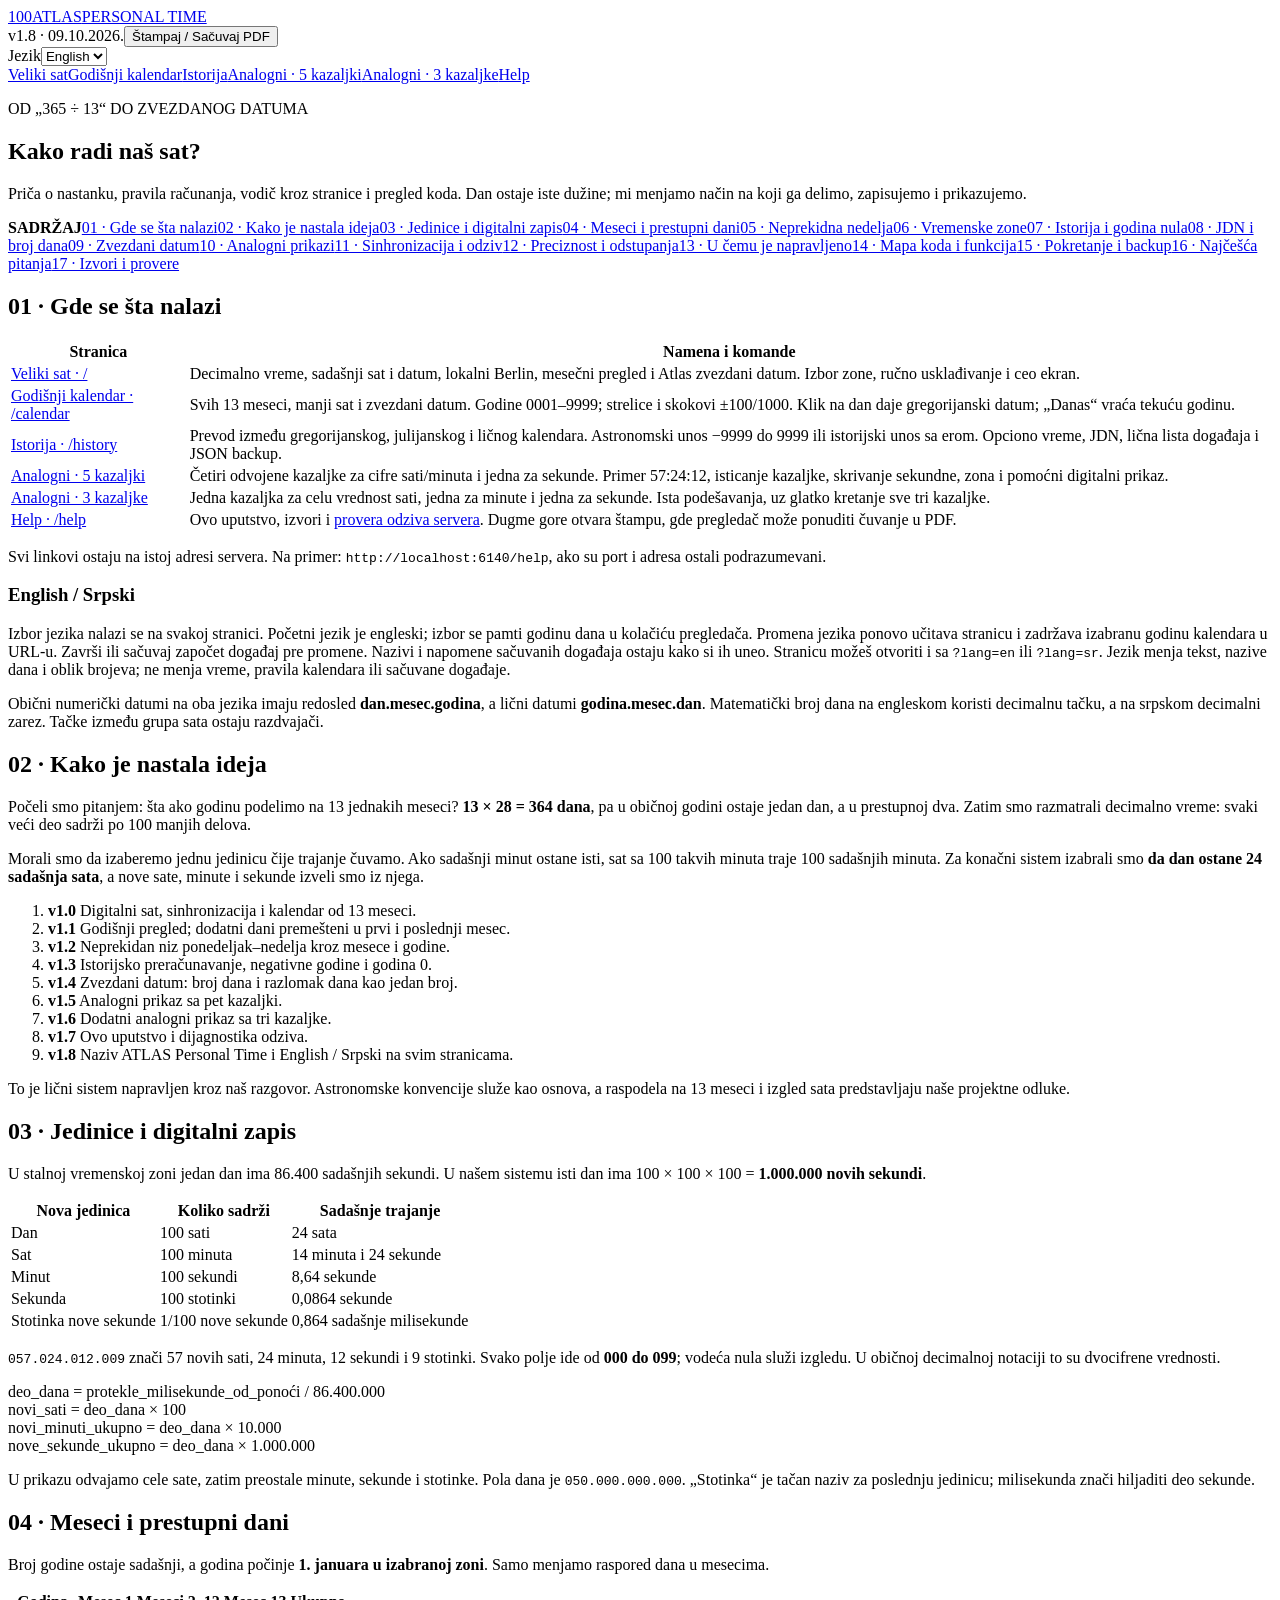
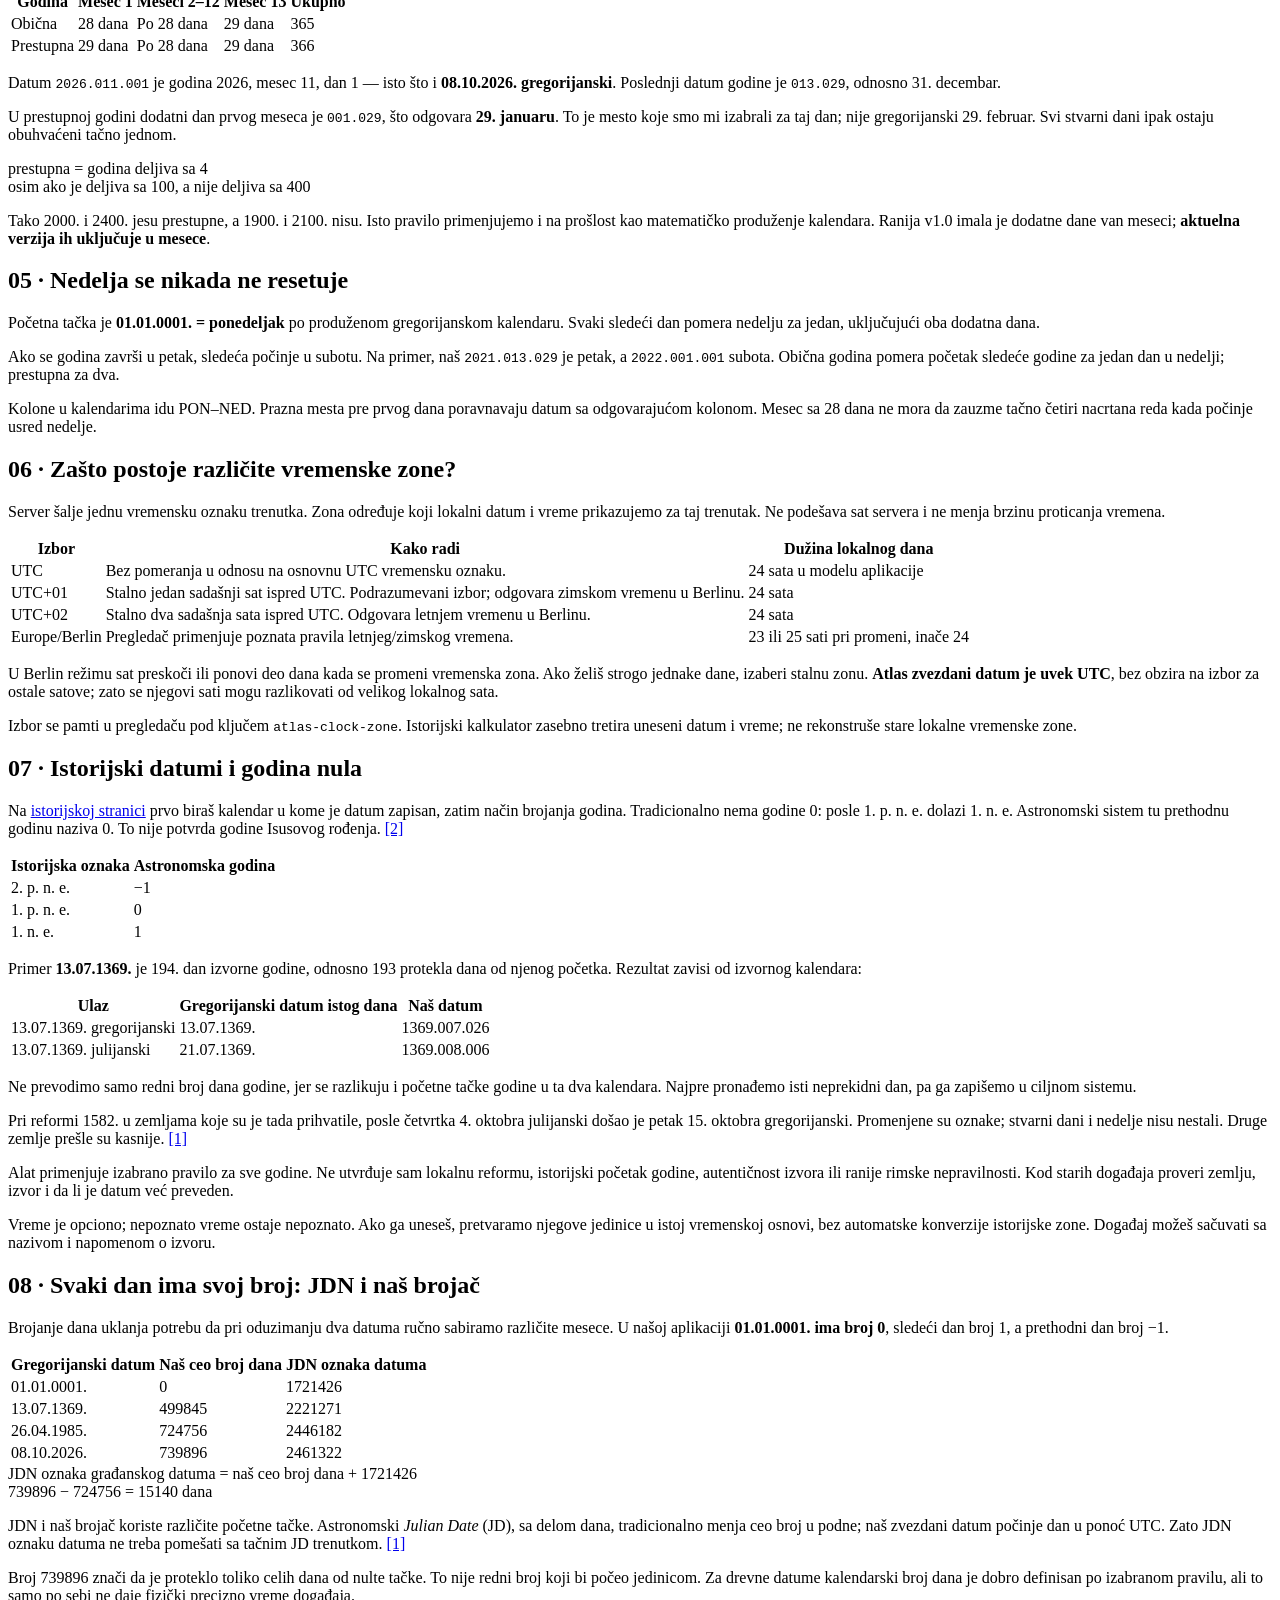
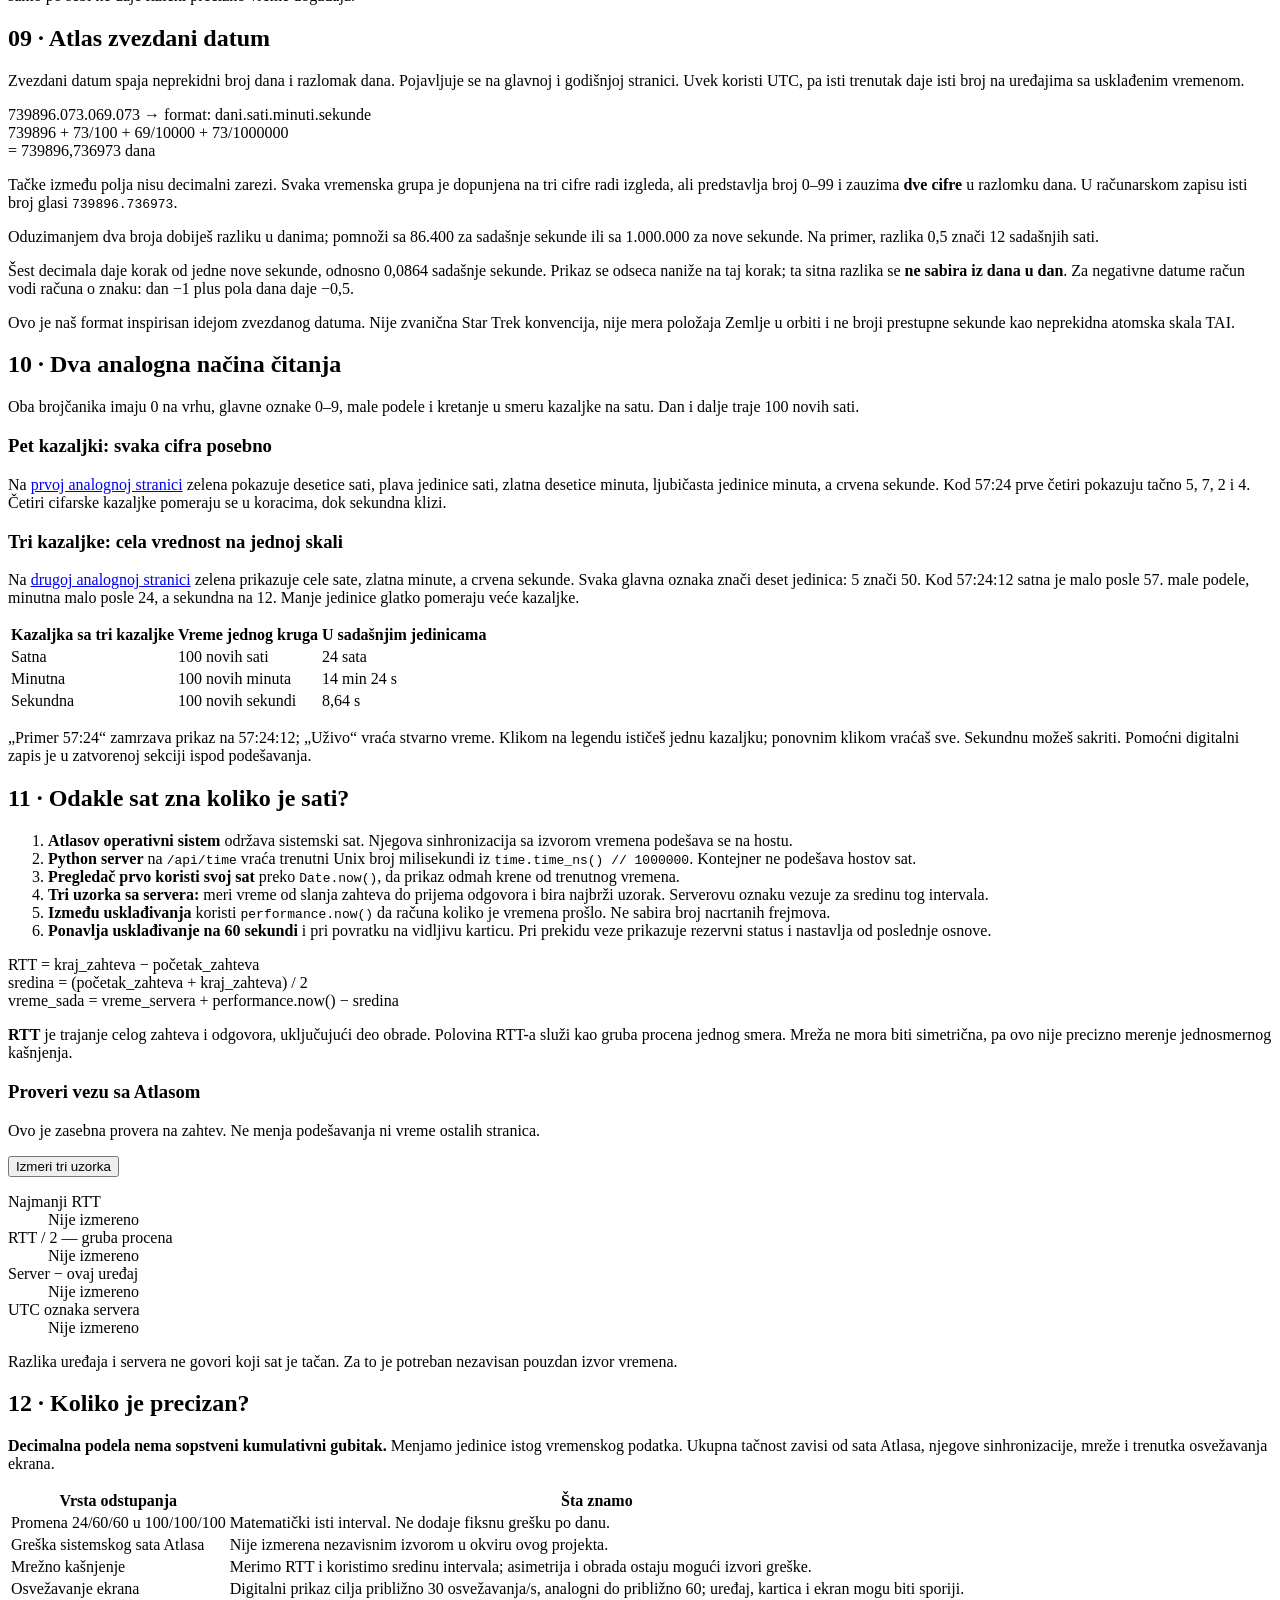
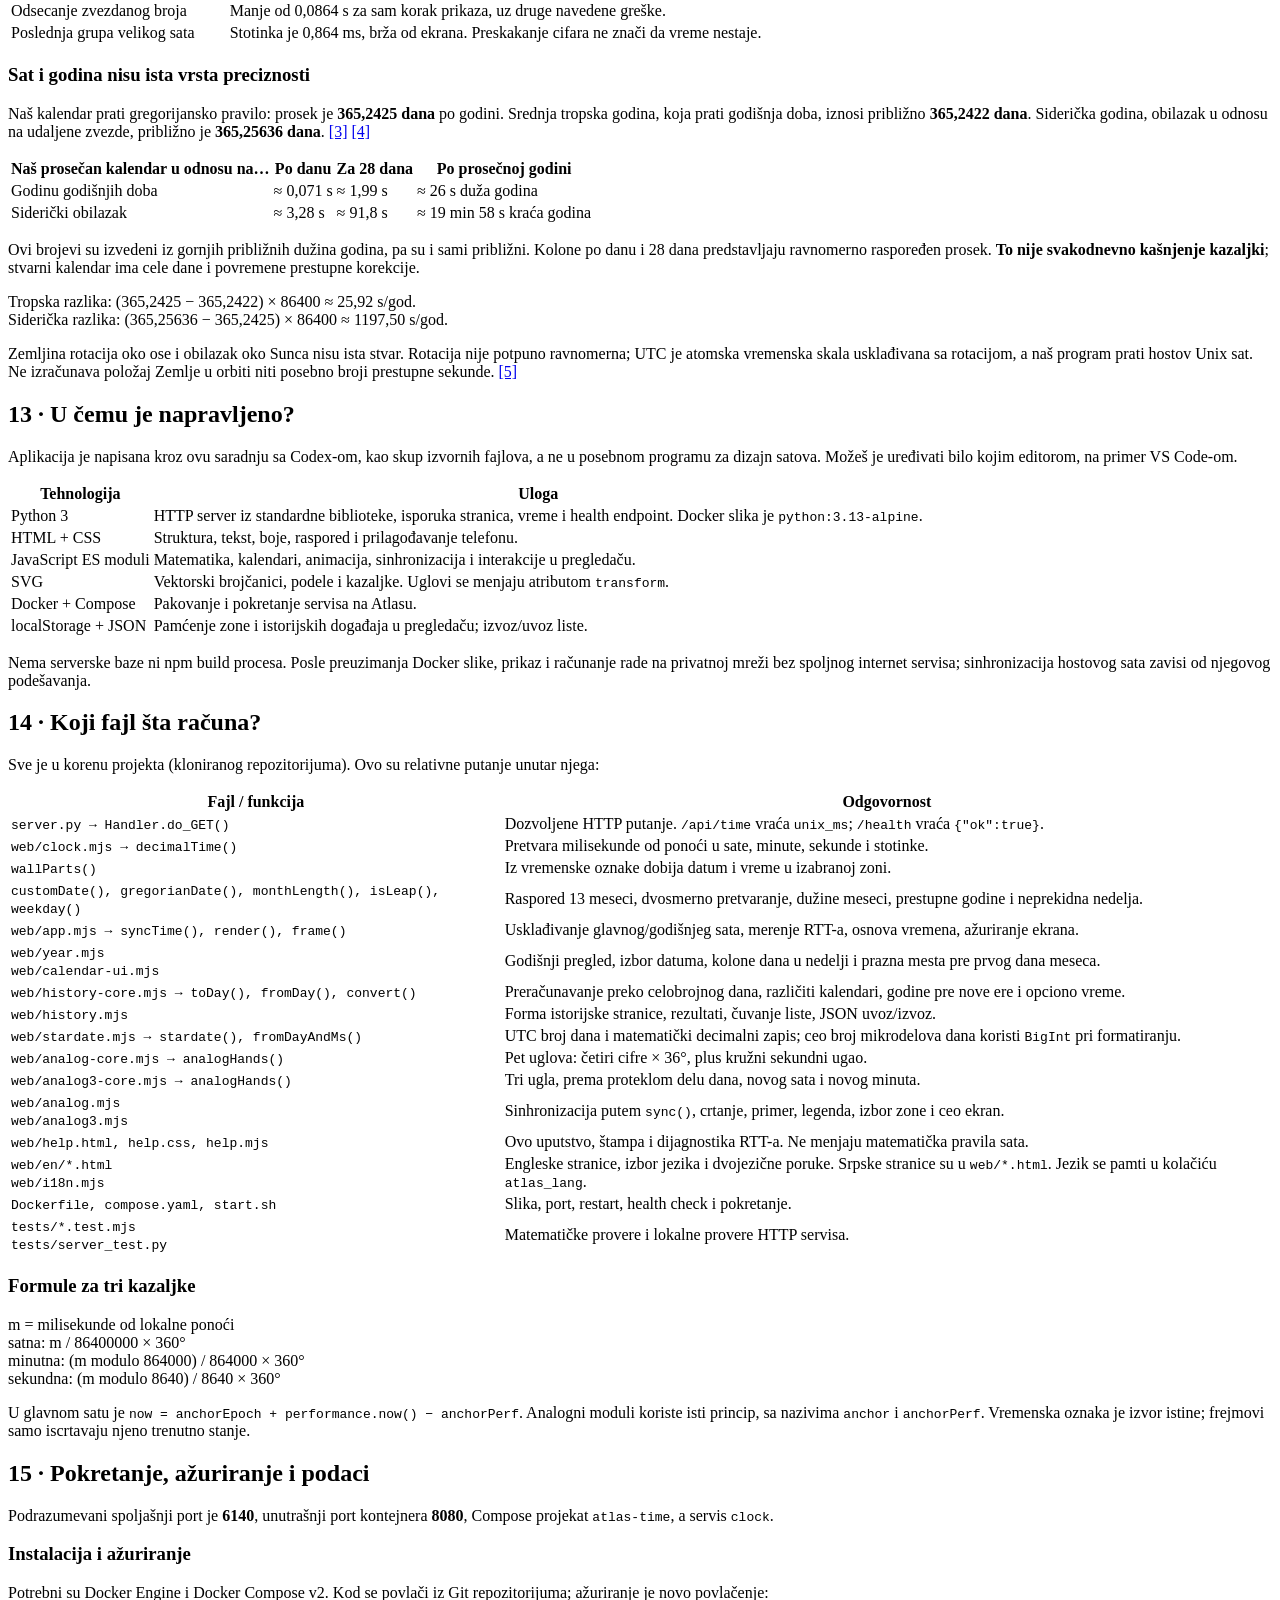
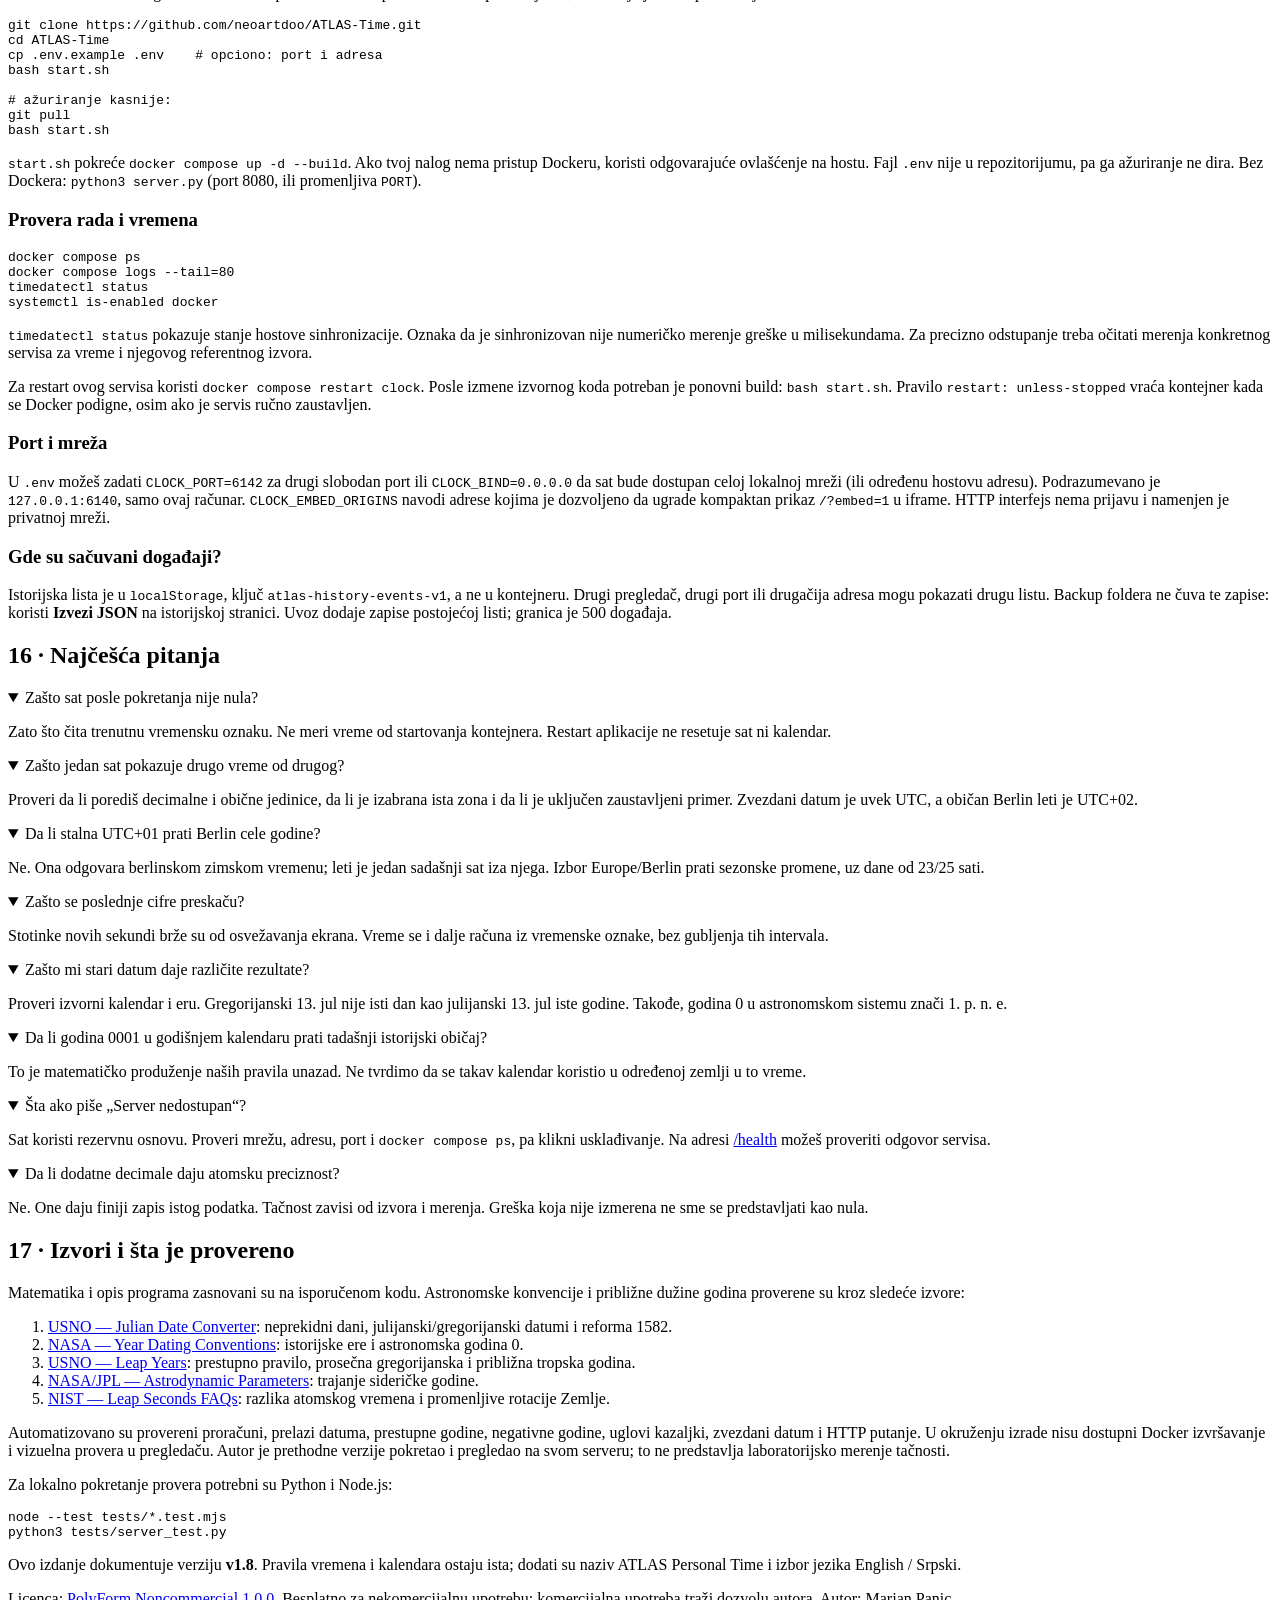
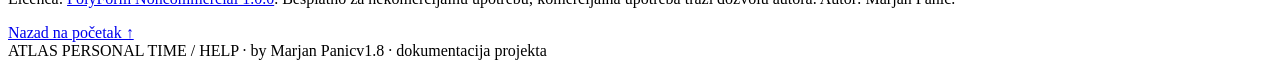
==== web/help.html @ 97383d96 "ATLAS Personal Time v1.8: initial public release Decimal personal clock and 13-month calendar. Pytho" ====
<!doctype html><html lang="sr-Latn"><head><meta charset="utf-8"><meta name="viewport" content="width=device-width, initial-scale=1"><meta name="theme-color" content="#0c1418"><title>ATLAS Personal Time · Help i objašnjenja</title><link rel="stylesheet" href="/style.css"><link rel="stylesheet" href="/help.css"></head><body><main id="top">
<header><a class="brand" href="/"><span class="logo">100</span><span>ATLAS<span class="subbrand">PERSONAL TIME</span></span></a><div class="help-actions"><span class="help-stamp">v1.8 · 09.10.2026.</span><button id="help-print" type="button">Štampaj / Sačuvaj PDF</button></div></header>
<div class="language-bar"><label for="language">Jezik</label><select id="language" aria-label="Jezik interfejsa"><option value="en" lang="en">English</option><option value="sr" lang="sr-Latn">Srpski</option></select></div>
<nav class="page-nav" aria-label="Glavna navigacija"><a href="/">Veliki sat</a><a href="/calendar">Godišnji kalendar</a><a href="/history">Istorija</a><a href="/analog">Analogni · 5 kazaljki</a><a href="/analog-3">Analogni · 3 kazaljke</a><a href="/help" aria-current="page">Help</a></nav>
<section class="intro help-intro"><p class="eyebrow">OD „365 ÷ 13“ DO ZVEZDANOG DATUMA</p><h1>Kako radi naš sat?</h1><p>Priča o nastanku, pravila računanja, vodič kroz stranice i pregled koda. Dan ostaje iste dužine; mi menjamo način na koji ga delimo, zapisujemo i prikazujemo.</p></section>
<div class="help-layout"><aside class="help-toc" aria-label="Sadržaj uputstva"><strong>SADRŽAJ</strong><a href="#pages">01 · Gde se šta nalazi</a><a href="#story">02 · Kako je nastala ideja</a><a href="#units">03 · Jedinice i digitalni zapis</a><a href="#calendar-rules">04 · Meseci i prestupni dani</a><a href="#weekdays">05 · Neprekidna nedelja</a><a href="#zones">06 · Vremenske zone</a><a href="#history-guide">07 · Istorija i godina nula</a><a href="#day-numbers">08 · JDN i broj dana</a><a href="#stardate-guide">09 · Zvezdani datum</a><a href="#hands">10 · Analogni prikazi</a><a href="#sync-guide">11 · Sinhronizacija i odziv</a><a href="#accuracy">12 · Preciznost i odstupanja</a><a href="#technology">13 · U čemu je napravljeno</a><a href="#code-map">14 · Mapa koda i funkcija</a><a href="#operations">15 · Pokretanje i backup</a><a href="#faq">16 · Najčešća pitanja</a><a href="#sources">17 · Izvori i provere</a></aside>
<article class="help-content">
<section class="help-section" id="pages"><h2>01 · Gde se šta nalazi</h2><div class="table-scroll"><table><thead><tr><th>Stranica</th><th>Namena i komande</th></tr></thead><tbody>
<tr><td><a href="/">Veliki sat · /</a></td><td>Decimalno vreme, sadašnji sat i datum, lokalni Berlin, mesečni pregled i Atlas zvezdani datum. Izbor zone, ručno usklađivanje i ceo ekran.</td></tr>
<tr><td><a href="/calendar">Godišnji kalendar · /calendar</a></td><td>Svih 13 meseci, manji sat i zvezdani datum. Godine 0001–9999; strelice i skokovi ±100/1000. Klik na dan daje gregorijanski datum; „Danas“ vraća tekuću godinu.</td></tr>
<tr><td><a href="/history">Istorija · /history</a></td><td>Prevod između gregorijanskog, julijanskog i ličnog kalendara. Astronomski unos −9999 do 9999 ili istorijski unos sa erom. Opciono vreme, JDN, lična lista događaja i JSON backup.</td></tr>
<tr><td><a href="/analog">Analogni · 5 kazaljki</a></td><td>Četiri odvojene kazaljke za cifre sati/minuta i jedna za sekunde. Primer 57:24:12, isticanje kazaljke, skrivanje sekundne, zona i pomoćni digitalni prikaz.</td></tr>
<tr><td><a href="/analog-3">Analogni · 3 kazaljke</a></td><td>Jedna kazaljka za celu vrednost sati, jedna za minute i jedna za sekunde. Ista podešavanja, uz glatko kretanje sve tri kazaljke.</td></tr>
<tr><td><a href="/help">Help · /help</a></td><td>Ovo uputstvo, izvori i <a href="#sync-guide">provera odziva servera</a>. Dugme gore otvara štampu, gde pregledač može ponuditi čuvanje u PDF.</td></tr>
</tbody></table></div><p>Svi linkovi ostaju na istoj adresi servera. Na primer: <code>http://localhost:6140/help</code>, ako su port i adresa ostali podrazumevani.</p><h3>English / Srpski</h3><p>Izbor jezika nalazi se na svakoj stranici. Početni jezik je engleski; izbor se pamti godinu dana u kolačiću pregledača. Promena jezika ponovo učitava stranicu i zadržava izabranu godinu kalendara u URL-u. Završi ili sačuvaj započet događaj pre promene. Nazivi i napomene sačuvanih događaja ostaju kako si ih uneo. Stranicu možeš otvoriti i sa <code>?lang=en</code> ili <code>?lang=sr</code>. Jezik menja tekst, nazive dana i oblik brojeva; ne menja vreme, pravila kalendara ili sačuvane događaje.</p><p>Obični numerički datumi na oba jezika imaju redosled <strong>dan.mesec.godina</strong>, a lični datumi <strong>godina.mesec.dan</strong>. Matematički broj dana na engleskom koristi decimalnu tačku, a na srpskom decimalni zarez. Tačke između grupa sata ostaju razdvajači.</p></section>

<section class="help-section" id="story"><h2>02 · Kako je nastala ideja</h2><p>Počeli smo pitanjem: šta ako godinu podelimo na 13 jednakih meseci? <strong>13 × 28 = 364 dana</strong>, pa u običnoj godini ostaje jedan dan, a u prestupnoj dva. Zatim smo razmatrali decimalno vreme: svaki veći deo sadrži po 100 manjih delova.</p><p>Morali smo da izaberemo jednu jedinicu čije trajanje čuvamo. Ako sadašnji minut ostane isti, sat sa 100 takvih minuta traje 100 sadašnjih minuta. Za konačni sistem izabrali smo <strong>da dan ostane 24 sadašnja sata</strong>, a nove sate, minute i sekunde izveli smo iz njega.</p><ol class="help-version-list"><li><strong>v1.0</strong> Digitalni sat, sinhronizacija i kalendar od 13 meseci.</li><li><strong>v1.1</strong> Godišnji pregled; dodatni dani premešteni u prvi i poslednji mesec.</li><li><strong>v1.2</strong> Neprekidan niz ponedeljak–nedelja kroz mesece i godine.</li><li><strong>v1.3</strong> Istorijsko preračunavanje, negativne godine i godina 0.</li><li><strong>v1.4</strong> Zvezdani datum: broj dana i razlomak dana kao jedan broj.</li><li><strong>v1.5</strong> Analogni prikaz sa pet kazaljki.</li><li><strong>v1.6</strong> Dodatni analogni prikaz sa tri kazaljke.</li><li><strong>v1.7</strong> Ovo uputstvo i dijagnostika odziva.</li><li><strong>v1.8</strong> Naziv ATLAS Personal Time i English / Srpski na svim stranicama.</li></ol><p>To je lični sistem napravljen kroz naš razgovor. Astronomske konvencije služe kao osnova, a raspodela na 13 meseci i izgled sata predstavljaju naše projektne odluke.</p></section>

<section class="help-section" id="units"><h2>03 · Jedinice i digitalni zapis</h2><p>U stalnoj vremenskoj zoni jedan dan ima 86.400 sadašnjih sekundi. U našem sistemu isti dan ima 100 × 100 × 100 = <strong>1.000.000 novih sekundi</strong>.</p><div class="table-scroll"><table><thead><tr><th>Nova jedinica</th><th>Koliko sadrži</th><th>Sadašnje trajanje</th></tr></thead><tbody><tr><td>Dan</td><td>100 sati</td><td>24 sata</td></tr><tr><td>Sat</td><td>100 minuta</td><td>14 minuta i 24 sekunde</td></tr><tr><td>Minut</td><td>100 sekundi</td><td>8,64 sekunde</td></tr><tr><td>Sekunda</td><td>100 stotinki</td><td>0,0864 sekunde</td></tr><tr><td>Stotinka nove sekunde</td><td>1/100 nove sekunde</td><td>0,864 sadašnje milisekunde</td></tr></tbody></table></div><p><code>057.024.012.009</code> znači 57 novih sati, 24 minuta, 12 sekundi i 9 stotinki. Svako polje ide od <strong>000 do 099</strong>; vodeća nula služi izgledu. U običnoj decimalnoj notaciji to su dvocifrene vrednosti.</p><div class="formula">deo_dana = protekle_milisekunde_od_ponoći / 86.400.000<br>novi_sati = deo_dana × 100<br>novi_minuti_ukupno = deo_dana × 10.000<br>nove_sekunde_ukupno = deo_dana × 1.000.000</div><p>U prikazu odvajamo cele sate, zatim preostale minute, sekunde i stotinke. Pola dana je <code>050.000.000.000</code>. „Stotinka“ je tačan naziv za poslednju jedinicu; milisekunda znači hiljaditi deo sekunde.</p></section>

<section class="help-section" id="calendar-rules"><h2>04 · Meseci i prestupni dani</h2><p>Broj godine ostaje sadašnji, a godina počinje <strong>1. januara u izabranoj zoni</strong>. Samo menjamo raspored dana u mesecima.</p><div class="table-scroll"><table><thead><tr><th>Godina</th><th>Mesec 1</th><th>Meseci 2–12</th><th>Mesec 13</th><th>Ukupno</th></tr></thead><tbody><tr><td>Obična</td><td>28 dana</td><td>Po 28 dana</td><td>29 dana</td><td>365</td></tr><tr><td>Prestupna</td><td>29 dana</td><td>Po 28 dana</td><td>29 dana</td><td>366</td></tr></tbody></table></div><p>Datum <code>2026.011.001</code> je godina 2026, mesec 11, dan 1 — isto što i <strong>08.10.2026. gregorijanski</strong>. Poslednji datum godine je <code>013.029</code>, odnosno 31. decembar.</p><p>U prestupnoj godini dodatni dan prvog meseca je <code>001.029</code>, što odgovara <strong>29. januaru</strong>. To je mesto koje smo mi izabrali za taj dan; nije gregorijanski 29. februar. Svi stvarni dani ipak ostaju obuhvaćeni tačno jednom.</p><div class="formula">prestupna = godina deljiva sa 4<br>osim ako je deljiva sa 100, a nije deljiva sa 400</div><p>Tako 2000. i 2400. jesu prestupne, a 1900. i 2100. nisu. Isto pravilo primenjujemo i na prošlost kao matematičko produženje kalendara. Ranija v1.0 imala je dodatne dane van meseci; <strong>aktuelna verzija ih uključuje u mesece</strong>.</p></section>

<section class="help-section" id="weekdays"><h2>05 · Nedelja se nikada ne resetuje</h2><p>Početna tačka je <strong>01.01.0001. = ponedeljak</strong> po produženom gregorijanskom kalendaru. Svaki sledeći dan pomera nedelju za jedan, uključujući oba dodatna dana.</p><p>Ako se godina završi u petak, sledeća počinje u subotu. Na primer, naš <code>2021.013.029</code> je petak, a <code>2022.001.001</code> subota. Obična godina pomera početak sledeće godine za jedan dan u nedelji; prestupna za dva.</p><p>Kolone u kalendarima idu PON–NED. Prazna mesta pre prvog dana poravnavaju datum sa odgovarajućom kolonom. Mesec sa 28 dana ne mora da zauzme tačno četiri nacrtana reda kada počinje usred nedelje.</p></section>

<section class="help-section" id="zones"><h2>06 · Zašto postoje različite vremenske zone?</h2><p>Server šalje jednu vremensku oznaku trenutka. Zona određuje koji lokalni datum i vreme prikazujemo za taj trenutak. Ne podešava sat servera i ne menja brzinu proticanja vremena.</p><div class="table-scroll"><table><thead><tr><th>Izbor</th><th>Kako radi</th><th>Dužina lokalnog dana</th></tr></thead><tbody><tr><td>UTC</td><td>Bez pomeranja u odnosu na osnovnu UTC vremensku oznaku.</td><td>24 sata u modelu aplikacije</td></tr><tr><td>UTC+01</td><td>Stalno jedan sadašnji sat ispred UTC. Podrazumevani izbor; odgovara zimskom vremenu u Berlinu.</td><td>24 sata</td></tr><tr><td>UTC+02</td><td>Stalno dva sadašnja sata ispred UTC. Odgovara letnjem vremenu u Berlinu.</td><td>24 sata</td></tr><tr><td>Europe/Berlin</td><td>Pregledač primenjuje poznata pravila letnjeg/zimskog vremena.</td><td>23 ili 25 sati pri promeni, inače 24</td></tr></tbody></table></div><p>U Berlin režimu sat preskoči ili ponovi deo dana kada se promeni vremenska zona. Ako želiš strogo jednake dane, izaberi stalnu zonu. <strong>Atlas zvezdani datum je uvek UTC</strong>, bez obzira na izbor za ostale satove; zato se njegovi sati mogu razlikovati od velikog lokalnog sata.</p><p>Izbor se pamti u pregledaču pod ključem <code>atlas-clock-zone</code>. Istorijski kalkulator zasebno tretira uneseni datum i vreme; ne rekonstruše stare lokalne vremenske zone.</p></section>

<section class="help-section" id="history-guide"><h2>07 · Istorijski datumi i godina nula</h2><p>Na <a href="/history">istorijskoj stranici</a> prvo biraš kalendar u kome je datum zapisan, zatim način brojanja godina. Tradicionalno nema godine 0: posle 1. p. n. e. dolazi 1. n. e. Astronomski sistem tu prethodnu godinu naziva 0. To nije potvrda godine Isusovog rođenja. <a href="#source-years">[2]</a></p><div class="table-scroll"><table><thead><tr><th>Istorijska oznaka</th><th>Astronomska godina</th></tr></thead><tbody><tr><td>2. p. n. e.</td><td>−1</td></tr><tr><td>1. p. n. e.</td><td>0</td></tr><tr><td>1. n. e.</td><td>1</td></tr></tbody></table></div><p>Primer <strong>13.07.1369.</strong> je 194. dan izvorne godine, odnosno 193 protekla dana od njenog početka. Rezultat zavisi od izvornog kalendara:</p><div class="table-scroll"><table><thead><tr><th>Ulaz</th><th>Gregorijanski datum istog dana</th><th>Naš datum</th></tr></thead><tbody><tr><td>13.07.1369. gregorijanski</td><td>13.07.1369.</td><td>1369.007.026</td></tr><tr><td>13.07.1369. julijanski</td><td>21.07.1369.</td><td>1369.008.006</td></tr></tbody></table></div><p>Ne prevodimo samo redni broj dana godine, jer se razlikuju i početne tačke godine u ta dva kalendara. Najpre pronađemo isti neprekidni dan, pa ga zapišemo u ciljnom sistemu.</p><p>Pri reformi 1582. u zemljama koje su je tada prihvatile, posle četvrtka 4. oktobra julijanski došao je petak 15. oktobra gregorijanski. Promenjene su oznake; stvarni dani i nedelje nisu nestali. Druge zemlje prešle su kasnije. <a href="#source-jdn">[1]</a></p><div class="callout"><p>Alat primenjuje izabrano pravilo za sve godine. Ne utvrđuje sam lokalnu reformu, istorijski početak godine, autentičnost izvora ili ranije rimske nepravilnosti. Kod starih događaja proveri zemlju, izvor i da li je datum već preveden.</p></div><p>Vreme je opciono; nepoznato vreme ostaje nepoznato. Ako ga uneseš, pretvaramo njegove jedinice u istoj vremenskoj osnovi, bez automatske konverzije istorijske zone. Događaj možeš sačuvati sa nazivom i napomenom o izvoru.</p></section>

<section class="help-section" id="day-numbers"><h2>08 · Svaki dan ima svoj broj: JDN i naš brojač</h2><p>Brojanje dana uklanja potrebu da pri oduzimanju dva datuma ručno sabiramo različite mesece. U našoj aplikaciji <strong>01.01.0001. ima broj 0</strong>, sledeći dan broj 1, a prethodni dan broj −1.</p><div class="table-scroll"><table><thead><tr><th>Gregorijanski datum</th><th>Naš ceo broj dana</th><th>JDN oznaka datuma</th></tr></thead><tbody><tr><td>01.01.0001.</td><td>0</td><td>1721426</td></tr><tr><td>13.07.1369.</td><td>499845</td><td>2221271</td></tr><tr><td>26.04.1985.</td><td>724756</td><td>2446182</td></tr><tr><td>08.10.2026.</td><td>739896</td><td>2461322</td></tr></tbody></table></div><div class="formula">JDN oznaka građanskog datuma = naš ceo broj dana + 1721426<br>739896 − 724756 = 15140 dana</div><p>JDN i naš brojač koriste različite početne tačke. Astronomski <em>Julian Date</em> (JD), sa delom dana, tradicionalno menja ceo broj u podne; naš zvezdani datum počinje dan u ponoć UTC. Zato JDN oznaku datuma ne treba pomešati sa tačnim JD trenutkom. <a href="#source-jdn">[1]</a></p><p>Broj 739896 znači da je proteklo toliko celih dana od nulte tačke. To nije redni broj koji bi počeo jedinicom. Za drevne datume kalendarski broj dana je dobro definisan po izabranom pravilu, ali to samo po sebi ne daje fizički precizno vreme događaja.</p></section>

<section class="help-section" id="stardate-guide"><h2>09 · Atlas zvezdani datum</h2><p>Zvezdani datum spaja neprekidni broj dana i razlomak dana. Pojavljuje se na glavnoj i godišnjoj stranici. Uvek koristi UTC, pa isti trenutak daje isti broj na uređajima sa usklađenim vremenom.</p><div class="formula">739896.073.069.073 → format: dani.sati.minuti.sekunde<br>739896 + 73/100 + 69/10000 + 73/1000000<br>= 739896,736973 dana</div><p>Tačke između polja nisu decimalni zarezi. Svaka vremenska grupa je dopunjena na tri cifre radi izgleda, ali predstavlja broj 0–99 i zauzima <strong>dve cifre</strong> u razlomku dana. U računarskom zapisu isti broj glasi <code>739896.736973</code>.</p><p>Oduzimanjem dva broja dobiješ razliku u danima; pomnoži sa 86.400 za sadašnje sekunde ili sa 1.000.000 za nove sekunde. Na primer, razlika 0,5 znači 12 sadašnjih sati.</p><p>Šest decimala daje korak od jedne nove sekunde, odnosno 0,0864 sadašnje sekunde. Prikaz se odseca naniže na taj korak; ta sitna razlika se <strong>ne sabira iz dana u dan</strong>. Za negativne datume račun vodi računa o znaku: dan −1 plus pola dana daje −0,5.</p><p>Ovo je naš format inspirisan idejom zvezdanog datuma. Nije zvanična Star Trek konvencija, nije mera položaja Zemlje u orbiti i ne broji prestupne sekunde kao neprekidna atomska skala TAI.</p></section>

<section class="help-section" id="hands"><h2>10 · Dva analogna načina čitanja</h2><p>Oba brojčanika imaju 0 na vrhu, glavne oznake 0–9, male podele i kretanje u smeru kazaljke na satu. Dan i dalje traje 100 novih sati.</p><h3>Pet kazaljki: svaka cifra posebno</h3><p>Na <a href="/analog">prvoj analognoj stranici</a> zelena pokazuje desetice sati, plava jedinice sati, zlatna desetice minuta, ljubičasta jedinice minuta, a crvena sekunde. Kod 57:24 prve četiri pokazuju tačno 5, 7, 2 i 4. Četiri cifarske kazaljke pomeraju se u koracima, dok sekundna klizi.</p><h3>Tri kazaljke: cela vrednost na jednoj skali</h3><p>Na <a href="/analog-3">drugoj analognoj stranici</a> zelena prikazuje cele sate, zlatna minute, a crvena sekunde. Svaka glavna oznaka znači deset jedinica: 5 znači 50. Kod 57:24:12 satna je malo posle 57. male podele, minutna malo posle 24, a sekundna na 12. Manje jedinice glatko pomeraju veće kazaljke.</p><div class="table-scroll"><table><thead><tr><th>Kazaljka sa tri kazaljke</th><th>Vreme jednog kruga</th><th>U sadašnjim jedinicama</th></tr></thead><tbody><tr><td>Satna</td><td>100 novih sati</td><td>24 sata</td></tr><tr><td>Minutna</td><td>100 novih minuta</td><td>14 min 24 s</td></tr><tr><td>Sekundna</td><td>100 novih sekundi</td><td>8,64 s</td></tr></tbody></table></div><p>„Primer 57:24“ zamrzava prikaz na 57:24:12; „Uživo“ vraća stvarno vreme. Klikom na legendu ističeš jednu kazaljku; ponovnim klikom vraćaš sve. Sekundnu možeš sakriti. Pomoćni digitalni zapis je u zatvorenoj sekciji ispod podešavanja.</p></section>

<section class="help-section" id="sync-guide"><h2>11 · Odakle sat zna koliko je sati?</h2><ol><li><strong>Atlasov operativni sistem</strong> održava sistemski sat. Njegova sinhronizacija sa izvorom vremena podešava se na hostu.</li><li><strong>Python server</strong> na <code>/api/time</code> vraća trenutni Unix broj milisekundi iz <code>time.time_ns() // 1000000</code>. Kontejner ne podešava hostov sat.</li><li><strong>Pregledač prvo koristi svoj sat</strong> preko <code>Date.now()</code>, da prikaz odmah krene od trenutnog vremena.</li><li><strong>Tri uzorka sa servera:</strong> meri vreme od slanja zahteva do prijema odgovora i bira najbrži uzorak. Serverovu oznaku vezuje za sredinu tog intervala.</li><li><strong>Između usklađivanja</strong> koristi <code>performance.now()</code> da računa koliko je vremena prošlo. Ne sabira broj nacrtanih frejmova.</li><li><strong>Ponavlja usklađivanje na 60 sekundi</strong> i pri povratku na vidljivu karticu. Pri prekidu veze prikazuje rezervni status i nastavlja od poslednje osnove.</li></ol><div class="formula">RTT = kraj_zahteva − početak_zahteva<br>sredina = (početak_zahteva + kraj_zahteva) / 2<br>vreme_sada = vreme_servera + performance.now() − sredina</div><p><strong>RTT</strong> je trajanje celog zahteva i odgovora, uključujući deo obrade. Polovina RTT-a služi kao gruba procena jednog smera. Mreža ne mora biti simetrična, pa ovo nije precizno merenje jednosmernog kašnjenja.</p><div class="help-diagnostics"><h3>Proveri vezu sa Atlasom</h3><p>Ovo je zasebna provera na zahtev. Ne menja podešavanja ni vreme ostalih stranica.</p><button id="help-measure" type="button">Izmeri tri uzorka</button><dl><dt>Najmanji RTT</dt><dd id="help-rtt">Nije izmereno</dd><dt>RTT / 2 — gruba procena</dt><dd id="help-half-rtt">Nije izmereno</dd><dt>Server − ovaj uređaj</dt><dd id="help-offset">Nije izmereno</dd><dt>UTC oznaka servera</dt><dd id="help-server-time">Nije izmereno</dd></dl><p id="help-measure-status" role="status">Razlika uređaja i servera ne govori koji sat je tačan. Za to je potreban nezavisan pouzdan izvor vremena.</p></div></section>

<section class="help-section" id="accuracy"><h2>12 · Koliko je precizan?</h2><p><strong>Decimalna podela nema sopstveni kumulativni gubitak.</strong> Menjamo jedinice istog vremenskog podatka. Ukupna tačnost zavisi od sata Atlasa, njegove sinhronizacije, mreže i trenutka osvežavanja ekrana.</p><div class="table-scroll"><table><thead><tr><th>Vrsta odstupanja</th><th>Šta znamo</th></tr></thead><tbody><tr><td>Promena 24/60/60 u 100/100/100</td><td>Matematički isti interval. Ne dodaje fiksnu grešku po danu.</td></tr><tr><td>Greška sistemskog sata Atlasa</td><td>Nije izmerena nezavisnim izvorom u okviru ovog projekta.</td></tr><tr><td>Mrežno kašnjenje</td><td>Merimo RTT i koristimo sredinu intervala; asimetrija i obrada ostaju mogući izvori greške.</td></tr><tr><td>Osvežavanje ekrana</td><td>Digitalni prikaz cilja približno 30 osvežavanja/s, analogni do približno 60; uređaj, kartica i ekran mogu biti sporiji.</td></tr><tr><td>Odsecanje zvezdanog broja</td><td>Manje od 0,0864 s za sam korak prikaza, uz druge navedene greške.</td></tr><tr><td>Poslednja grupa velikog sata</td><td>Stotinka je 0,864 ms, brža od ekrana. Preskakanje cifara ne znači da vreme nestaje.</td></tr></tbody></table></div>
<h3>Sat i godina nisu ista vrsta preciznosti</h3><p>Naš kalendar prati gregorijansko pravilo: prosek je <strong>365,2425 dana</strong> po godini. Srednja tropska godina, koja prati godišnja doba, iznosi približno <strong>365,2422 dana</strong>. Siderička godina, obilazak u odnosu na udaljene zvezde, približno je <strong>365,25636 dana</strong>. <a href="#source-leap">[3]</a> <a href="#source-orbit">[4]</a></p><div class="table-scroll"><table><thead><tr><th>Naš prosečan kalendar u odnosu na…</th><th>Po danu</th><th>Za 28 dana</th><th>Po prosečnoj godini</th></tr></thead><tbody><tr><td>Godinu godišnjih doba</td><td>≈ 0,071 s</td><td>≈ 1,99 s</td><td>≈ 26 s duža godina</td></tr><tr><td>Siderički obilazak</td><td>≈ 3,28 s</td><td>≈ 91,8 s</td><td>≈ 19 min 58 s kraća godina</td></tr></tbody></table></div><p>Ovi brojevi su izvedeni iz gornjih približnih dužina godina, pa su i sami približni. Kolone po danu i 28 dana predstavljaju ravnomerno raspoređen prosek. <strong>To nije svakodnevno kašnjenje kazaljki</strong>; stvarni kalendar ima cele dane i povremene prestupne korekcije.</p><div class="formula">Tropska razlika: (365,2425 − 365,2422) × 86400 ≈ 25,92 s/god.<br>Siderička razlika: (365,25636 − 365,2425) × 86400 ≈ 1197,50 s/god.</div><p>Zemljina rotacija oko ose i obilazak oko Sunca nisu ista stvar. Rotacija nije potpuno ravnomerna; UTC je atomska vremenska skala usklađivana sa rotacijom, a naš program prati hostov Unix sat. Ne izračunava položaj Zemlje u orbiti niti posebno broji prestupne sekunde. <a href="#source-time">[5]</a></p></section>

<section class="help-section" id="technology"><h2>13 · U čemu je napravljeno?</h2><p>Aplikacija je napisana kroz ovu saradnju sa Codex-om, kao skup izvornih fajlova, a ne u posebnom programu za dizajn satova. Možeš je uređivati bilo kojim editorom, na primer VS Code-om.</p><div class="table-scroll"><table><thead><tr><th>Tehnologija</th><th>Uloga</th></tr></thead><tbody><tr><td>Python 3</td><td>HTTP server iz standardne biblioteke, isporuka stranica, vreme i health endpoint. Docker slika je <code>python:3.13-alpine</code>.</td></tr><tr><td>HTML + CSS</td><td>Struktura, tekst, boje, raspored i prilagođavanje telefonu.</td></tr><tr><td>JavaScript ES moduli</td><td>Matematika, kalendari, animacija, sinhronizacija i interakcije u pregledaču.</td></tr><tr><td>SVG</td><td>Vektorski brojčanici, podele i kazaljke. Uglovi se menjaju atributom <code>transform</code>.</td></tr><tr><td>Docker + Compose</td><td>Pakovanje i pokretanje servisa na Atlasu.</td></tr><tr><td>localStorage + JSON</td><td>Pamćenje zone i istorijskih događaja u pregledaču; izvoz/uvoz liste.</td></tr></tbody></table></div><p>Nema serverske baze ni npm build procesa. Posle preuzimanja Docker slike, prikaz i računanje rade na privatnoj mreži bez spoljnog internet servisa; sinhronizacija hostovog sata zavisi od njegovog podešavanja.</p></section>

<section class="help-section" id="code-map"><h2>14 · Koji fajl šta računa?</h2><p>Sve je u korenu projekta (kloniranog repozitorijuma). Ovo su relativne putanje unutar njega:</p><div class="table-scroll"><table><thead><tr><th>Fajl / funkcija</th><th>Odgovornost</th></tr></thead><tbody>
<tr><td><code>server.py → Handler.do_GET()</code></td><td>Dozvoljene HTTP putanje. <code>/api/time</code> vraća <code>unix_ms</code>; <code>/health</code> vraća <code>{"ok":true}</code>.</td></tr>
<tr><td><code>web/clock.mjs → decimalTime()</code></td><td>Pretvara milisekunde od ponoći u sate, minute, sekunde i stotinke.</td></tr>
<tr><td><code>wallParts()</code></td><td>Iz vremenske oznake dobija datum i vreme u izabranoj zoni.</td></tr>
<tr><td><code>customDate(), gregorianDate(), monthLength(), isLeap(), weekday()</code></td><td>Raspored 13 meseci, dvosmerno pretvaranje, dužine meseci, prestupne godine i neprekidna nedelja.</td></tr>
<tr><td><code>web/app.mjs → syncTime(), render(), frame()</code></td><td>Usklađivanje glavnog/godišnjeg sata, merenje RTT-a, osnova vremena, ažuriranje ekrana.</td></tr>
<tr><td><code>web/year.mjs</code><br><code>web/calendar-ui.mjs</code></td><td>Godišnji pregled, izbor datuma, kolone dana u nedelji i prazna mesta pre prvog dana meseca.</td></tr>
<tr><td><code>web/history-core.mjs → toDay(), fromDay(), convert()</code></td><td>Preračunavanje preko celobrojnog dana, različiti kalendari, godine pre nove ere i opciono vreme.</td></tr>
<tr><td><code>web/history.mjs</code></td><td>Forma istorijske stranice, rezultati, čuvanje liste, JSON uvoz/izvoz.</td></tr>
<tr><td><code>web/stardate.mjs → stardate(), fromDayAndMs()</code></td><td>UTC broj dana i matematički decimalni zapis; ceo broj mikrodelova dana koristi <code>BigInt</code> pri formatiranju.</td></tr>
<tr><td><code>web/analog-core.mjs → analogHands()</code></td><td>Pet uglova: četiri cifre × 36°, plus kružni sekundni ugao.</td></tr>
<tr><td><code>web/analog3-core.mjs → analogHands()</code></td><td>Tri ugla, prema proteklom delu dana, novog sata i novog minuta.</td></tr>
<tr><td><code>web/analog.mjs</code><br><code>web/analog3.mjs</code></td><td>Sinhronizacija putem <code>sync()</code>, crtanje, primer, legenda, izbor zone i ceo ekran.</td></tr>
<tr><td><code>web/help.html, help.css, help.mjs</code></td><td>Ovo uputstvo, štampa i dijagnostika RTT-a. Ne menjaju matematička pravila sata.</td></tr>
<tr><td><code>web/en/*.html</code><br><code>web/i18n.mjs</code></td><td>Engleske stranice, izbor jezika i dvojezične poruke. Srpske stranice su u <code>web/*.html</code>. Jezik se pamti u kolačiću <code>atlas_lang</code>.</td></tr>
<tr><td><code>Dockerfile, compose.yaml, start.sh</code></td><td>Slika, port, restart, health check i pokretanje.</td></tr>
<tr><td><code>tests/*.test.mjs</code><br><code>tests/server_test.py</code></td><td>Matematičke provere i lokalne provere HTTP servisa.</td></tr>
</tbody></table></div><h3>Formule za tri kazaljke</h3><div class="formula">m = milisekunde od lokalne ponoći<br>satna: m / 86400000 × 360°<br>minutna: (m modulo 864000) / 864000 × 360°<br>sekundna: (m modulo 8640) / 8640 × 360°</div><p>U glavnom satu je <code>now = anchorEpoch + performance.now() − anchorPerf</code>. Analogni moduli koriste isti princip, sa nazivima <code>anchor</code> i <code>anchorPerf</code>. Vremenska oznaka je izvor istine; frejmovi samo iscrtavaju njeno trenutno stanje.</p></section>

<section class="help-section" id="operations"><h2>15 · Pokretanje, ažuriranje i podaci</h2><p>Podrazumevani spoljašnji port je <strong>6140</strong>, unutrašnji port kontejnera <strong>8080</strong>, Compose projekat <code>atlas-time</code>, a servis <code>clock</code>.</p><h3>Instalacija i ažuriranje</h3><p>Potrebni su Docker Engine i Docker Compose v2. Kod se povlači iz Git repozitorijuma; ažuriranje je novo povlačenje:</p><pre><code>git clone https://github.com/neoartdoo/ATLAS-Time.git
cd ATLAS-Time
cp .env.example .env    # opciono: port i adresa
bash start.sh

# ažuriranje kasnije:
git pull
bash start.sh</code></pre><p><code>start.sh</code> pokreće <code>docker compose up -d --build</code>. Ako tvoj nalog nema pristup Dockeru, koristi odgovarajuće ovlašćenje na hostu. Fajl <code>.env</code> nije u repozitorijumu, pa ga ažuriranje ne dira. Bez Dockera: <code>python3 server.py</code> (port 8080, ili promenljiva <code>PORT</code>).</p><h3>Provera rada i vremena</h3><pre><code>docker compose ps
docker compose logs --tail=80
timedatectl status
systemctl is-enabled docker</code></pre><p><code>timedatectl status</code> pokazuje stanje hostove sinhronizacije. Oznaka da je sinhronizovan nije numeričko merenje greške u milisekundama. Za precizno odstupanje treba očitati merenja konkretnog servisa za vreme i njegovog referentnog izvora.</p><p>Za restart ovog servisa koristi <code>docker compose restart clock</code>. Posle izmene izvornog koda potreban je ponovni build: <code>bash start.sh</code>. Pravilo <code>restart: unless-stopped</code> vraća kontejner kada se Docker podigne, osim ako je servis ručno zaustavljen.</p><h3>Port i mreža</h3><p>U <code>.env</code> možeš zadati <code>CLOCK_PORT=6142</code> za drugi slobodan port ili <code>CLOCK_BIND=0.0.0.0</code> da sat bude dostupan celoj lokalnoj mreži (ili određenu hostovu adresu). Podrazumevano je <code>127.0.0.1:6140</code>, samo ovaj računar. <code>CLOCK_EMBED_ORIGINS</code> navodi adrese kojima je dozvoljeno da ugrade kompaktan prikaz <code>/?embed=1</code> u iframe. HTTP interfejs nema prijavu i namenjen je privatnoj mreži.</p><h3>Gde su sačuvani događaji?</h3><p>Istorijska lista je u <code>localStorage</code>, ključ <code>atlas-history-events-v1</code>, a ne u kontejneru. Drugi pregledač, drugi port ili drugačija adresa mogu pokazati drugu listu. Backup foldera ne čuva te zapise: koristi <strong>Izvezi JSON</strong> na istorijskoj stranici. Uvoz dodaje zapise postojećoj listi; granica je 500 događaja.</p></section>

<section class="help-section" id="faq"><h2>16 · Najčešća pitanja</h2><details open><summary>Zašto sat posle pokretanja nije nula?</summary><p>Zato što čita trenutnu vremensku oznaku. Ne meri vreme od startovanja kontejnera. Restart aplikacije ne resetuje sat ni kalendar.</p></details><details open><summary>Zašto jedan sat pokazuje drugo vreme od drugog?</summary><p>Proveri da li porediš decimalne i obične jedinice, da li je izabrana ista zona i da li je uključen zaustavljeni primer. Zvezdani datum je uvek UTC, a običan Berlin leti je UTC+02.</p></details><details open><summary>Da li stalna UTC+01 prati Berlin cele godine?</summary><p>Ne. Ona odgovara berlinskom zimskom vremenu; leti je jedan sadašnji sat iza njega. Izbor Europe/Berlin prati sezonske promene, uz dane od 23/25 sati.</p></details><details open><summary>Zašto se poslednje cifre preskaču?</summary><p>Stotinke novih sekundi brže su od osvežavanja ekrana. Vreme se i dalje računa iz vremenske oznake, bez gubljenja tih intervala.</p></details><details open><summary>Zašto mi stari datum daje različite rezultate?</summary><p>Proveri izvorni kalendar i eru. Gregorijanski 13. jul nije isti dan kao julijanski 13. jul iste godine. Takođe, godina 0 u astronomskom sistemu znači 1. p. n. e.</p></details><details open><summary>Da li godina 0001 u godišnjem kalendaru prati tadašnji istorijski običaj?</summary><p>To je matematičko produženje naših pravila unazad. Ne tvrdimo da se takav kalendar koristio u određenoj zemlji u to vreme.</p></details><details open><summary>Šta ako piše „Server nedostupan“?</summary><p>Sat koristi rezervnu osnovu. Proveri mrežu, adresu, port i <code>docker compose ps</code>, pa klikni usklađivanje. Na adresi <a href="/health">/health</a> možeš proveriti odgovor servisa.</p></details><details open><summary>Da li dodatne decimale daju atomsku preciznost?</summary><p>Ne. One daju finiji zapis istog podatka. Tačnost zavisi od izvora i merenja. Greška koja nije izmerena ne sme se predstavljati kao nula.</p></details></section>

<section class="help-section" id="sources"><h2>17 · Izvori i šta je provereno</h2><p>Matematika i opis programa zasnovani su na isporučenom kodu. Astronomske konvencije i približne dužine godina proverene su kroz sledeće izvore:</p><ol><li id="source-jdn"><a href="https://aa.usno.navy.mil/data/JulianDate" target="_blank" rel="noreferrer">USNO — Julian Date Converter</a>: neprekidni dani, julijanski/gregorijanski datumi i reforma 1582.</li><li id="source-years"><a href="https://eclipse.gsfc.nasa.gov/SEhelp/dates.html" target="_blank" rel="noreferrer">NASA — Year Dating Conventions</a>: istorijske ere i astronomska godina 0.</li><li id="source-leap"><a href="https://aa.usno.navy.mil/faq/leap_years" target="_blank" rel="noreferrer">USNO — Leap Years</a>: prestupno pravilo, prosečna gregorijanska i približna tropska godina.</li><li id="source-orbit"><a href="https://ssd.jpl.nasa.gov/astro_par.html" target="_blank" rel="noreferrer">NASA/JPL — Astrodynamic Parameters</a>: trajanje sideričke godine.</li><li id="source-time"><a href="https://www.nist.gov/pml/time-and-frequency-division/leap-seconds-faqs" target="_blank" rel="noreferrer">NIST — Leap Seconds FAQs</a>: razlika atomskog vremena i promenljive rotacije Zemlje.</li></ol><p>Automatizovano su provereni proračuni, prelazi datuma, prestupne godine, negativne godine, uglovi kazaljki, zvezdani datum i HTTP putanje. U okruženju izrade nisu dostupni Docker izvršavanje i vizuelna provera u pregledaču. Autor je prethodne verzije pokretao i pregledao na svom serveru; to ne predstavlja laboratorijsko merenje tačnosti.</p><p>Za lokalno pokretanje provera potrebni su Python i Node.js:</p><pre><code>node --test tests/*.test.mjs
python3 tests/server_test.py</code></pre><p>Ovo izdanje dokumentuje verziju <strong>v1.8</strong>. Pravila vremena i kalendara ostaju ista; dodati su naziv ATLAS Personal Time i izbor jezika English / Srpski.</p><p>Licenca: <a href="https://polyformproject.org/licenses/noncommercial/1.0.0" target="_blank" rel="noreferrer">PolyForm Noncommercial 1.0.0</a>. Besplatno za nekomercijalnu upotrebu; komercijalna upotreba traži dozvolu autora. Autor: Marjan Panic.</p><a class="back-top" href="#top">Nazad na početak ↑</a></section>
</article></div><footer><span>ATLAS PERSONAL TIME / HELP · by Marjan Panic</span><span>v1.8 · dokumentacija projekta</span></footer></main><script type="module" src="/help.mjs"></script></body></html>
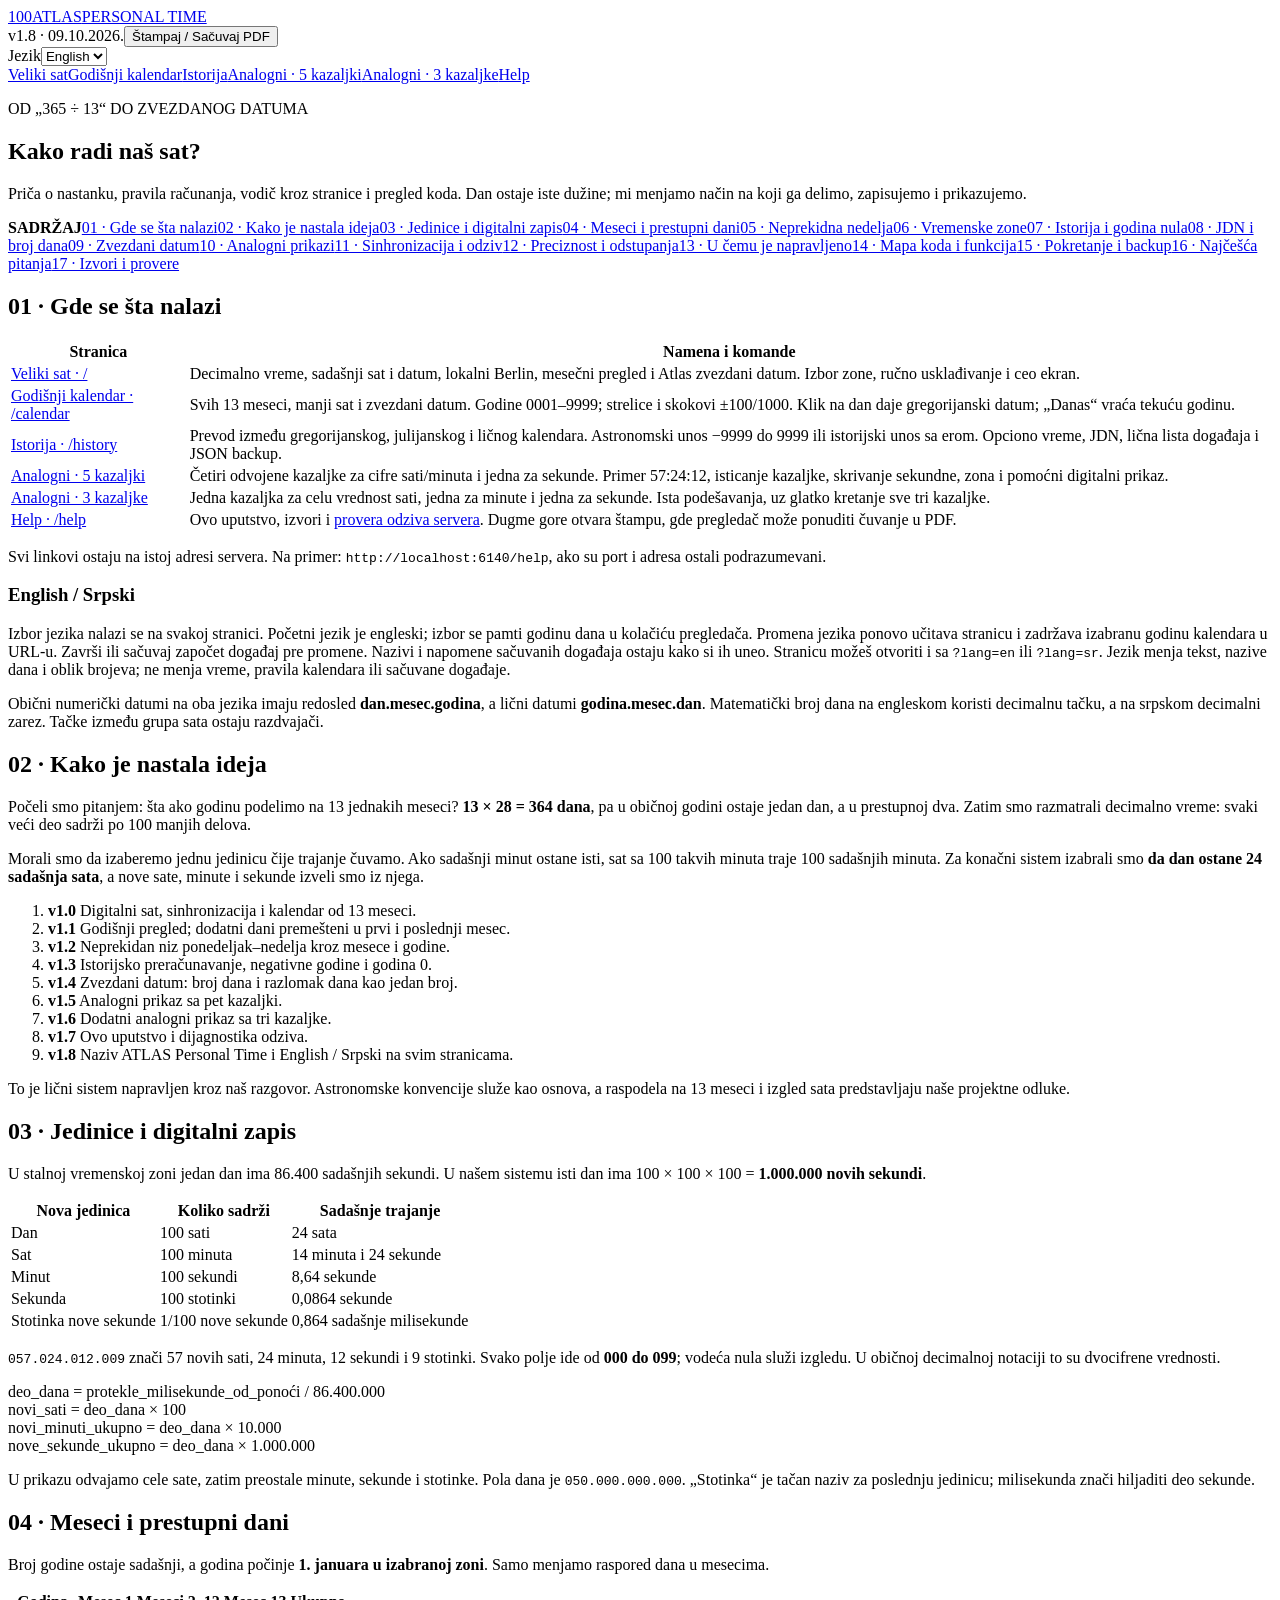
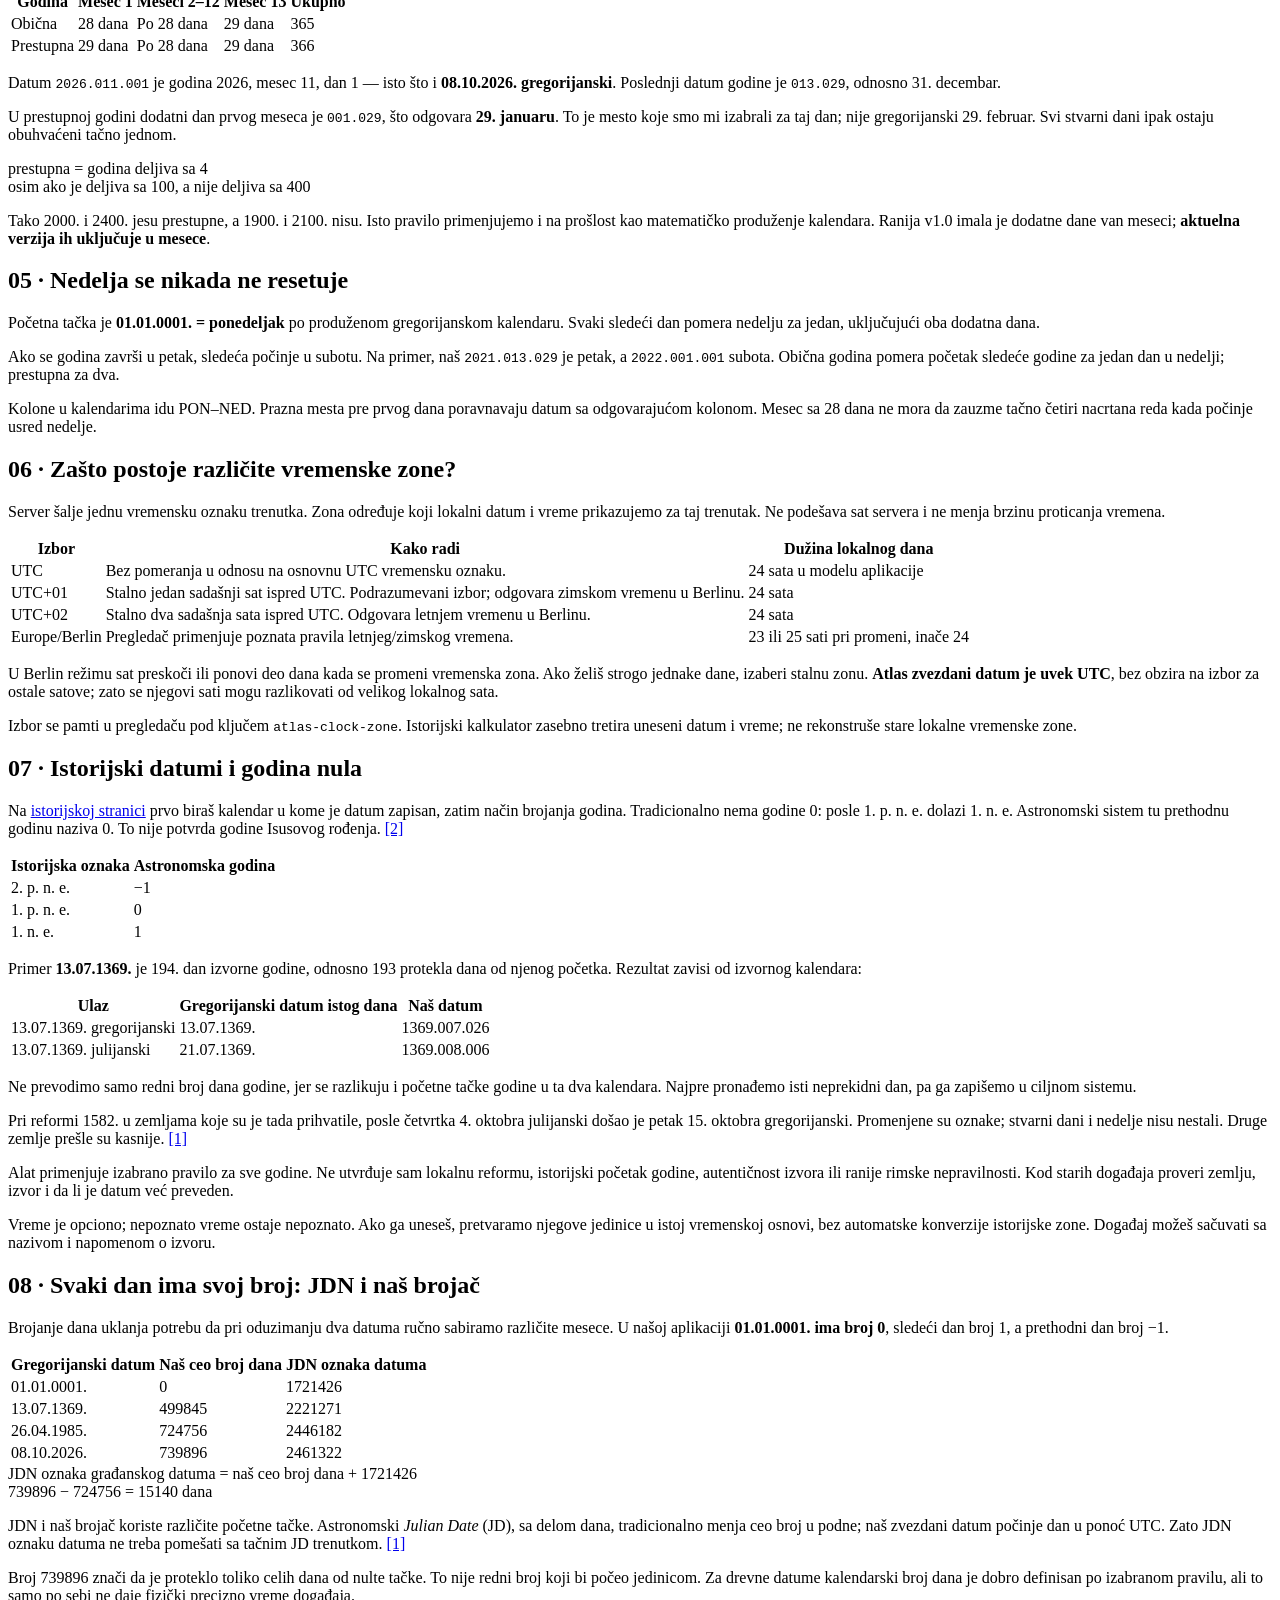
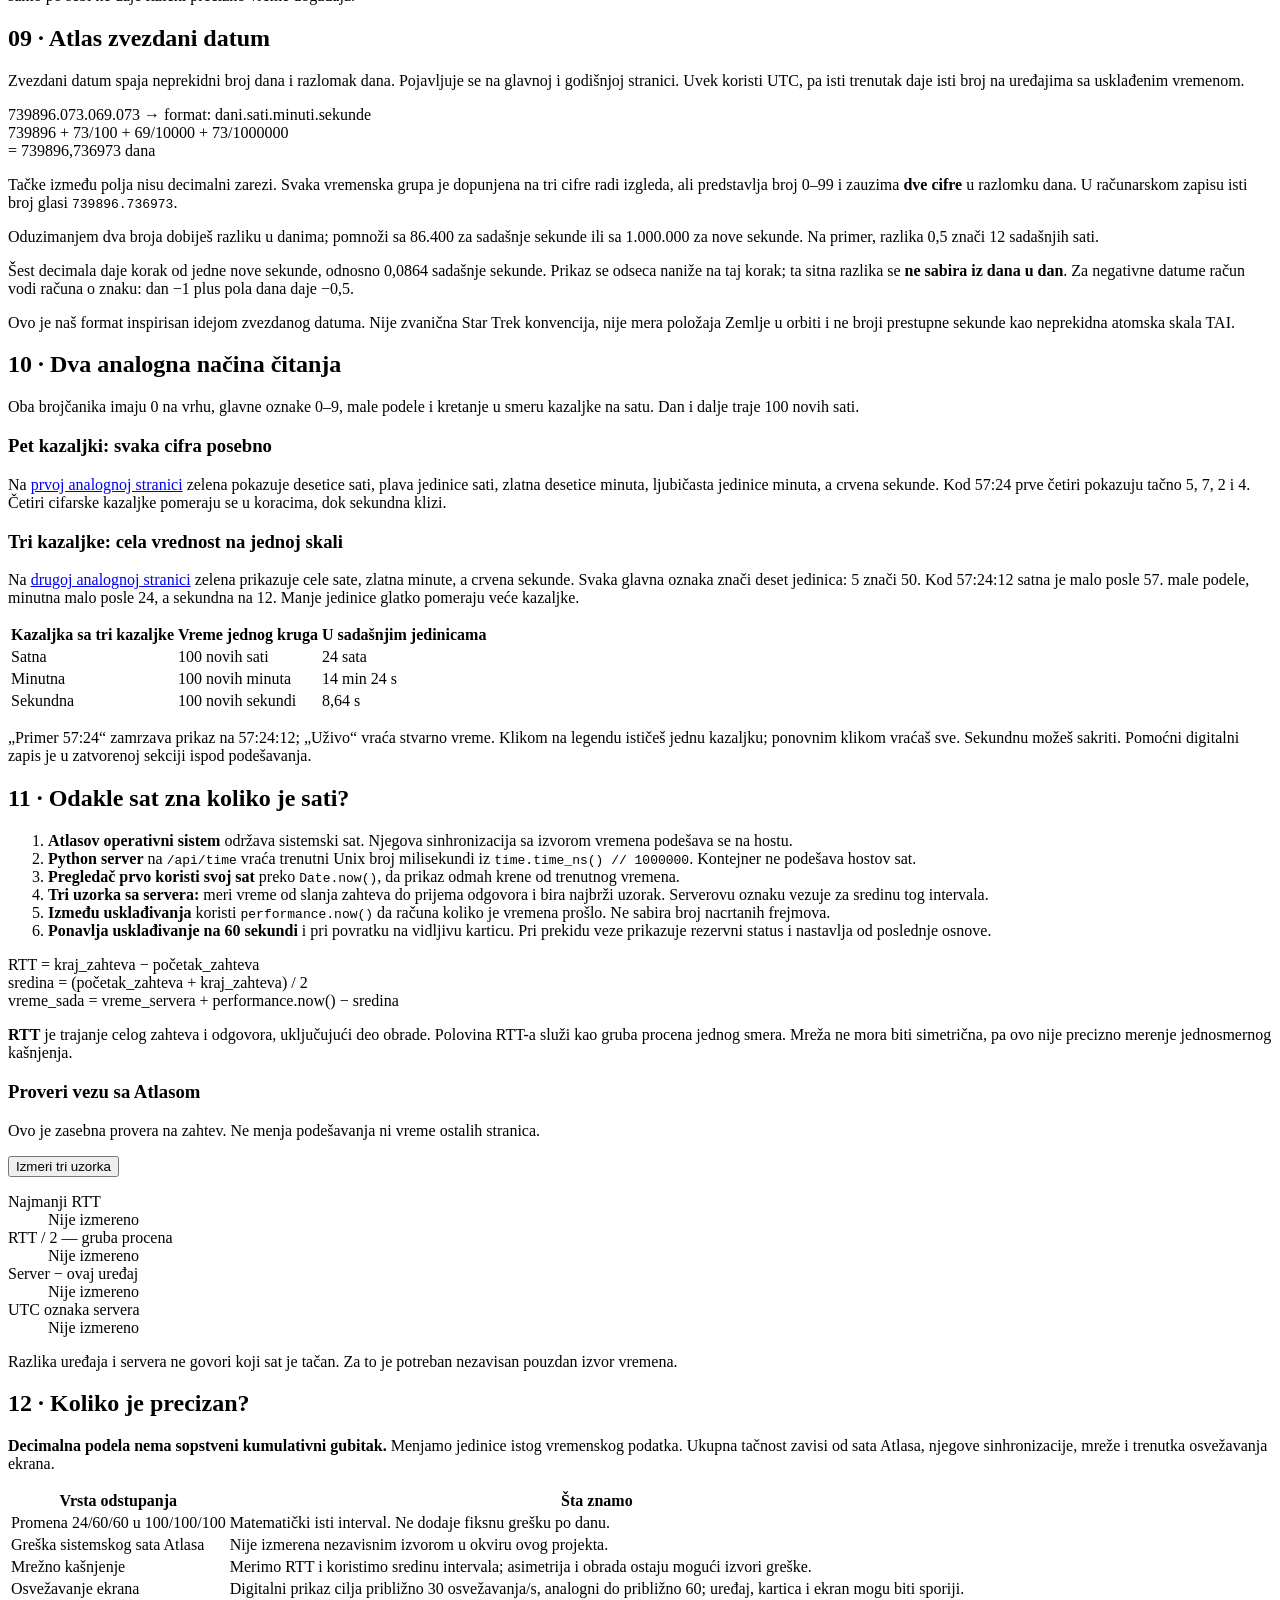
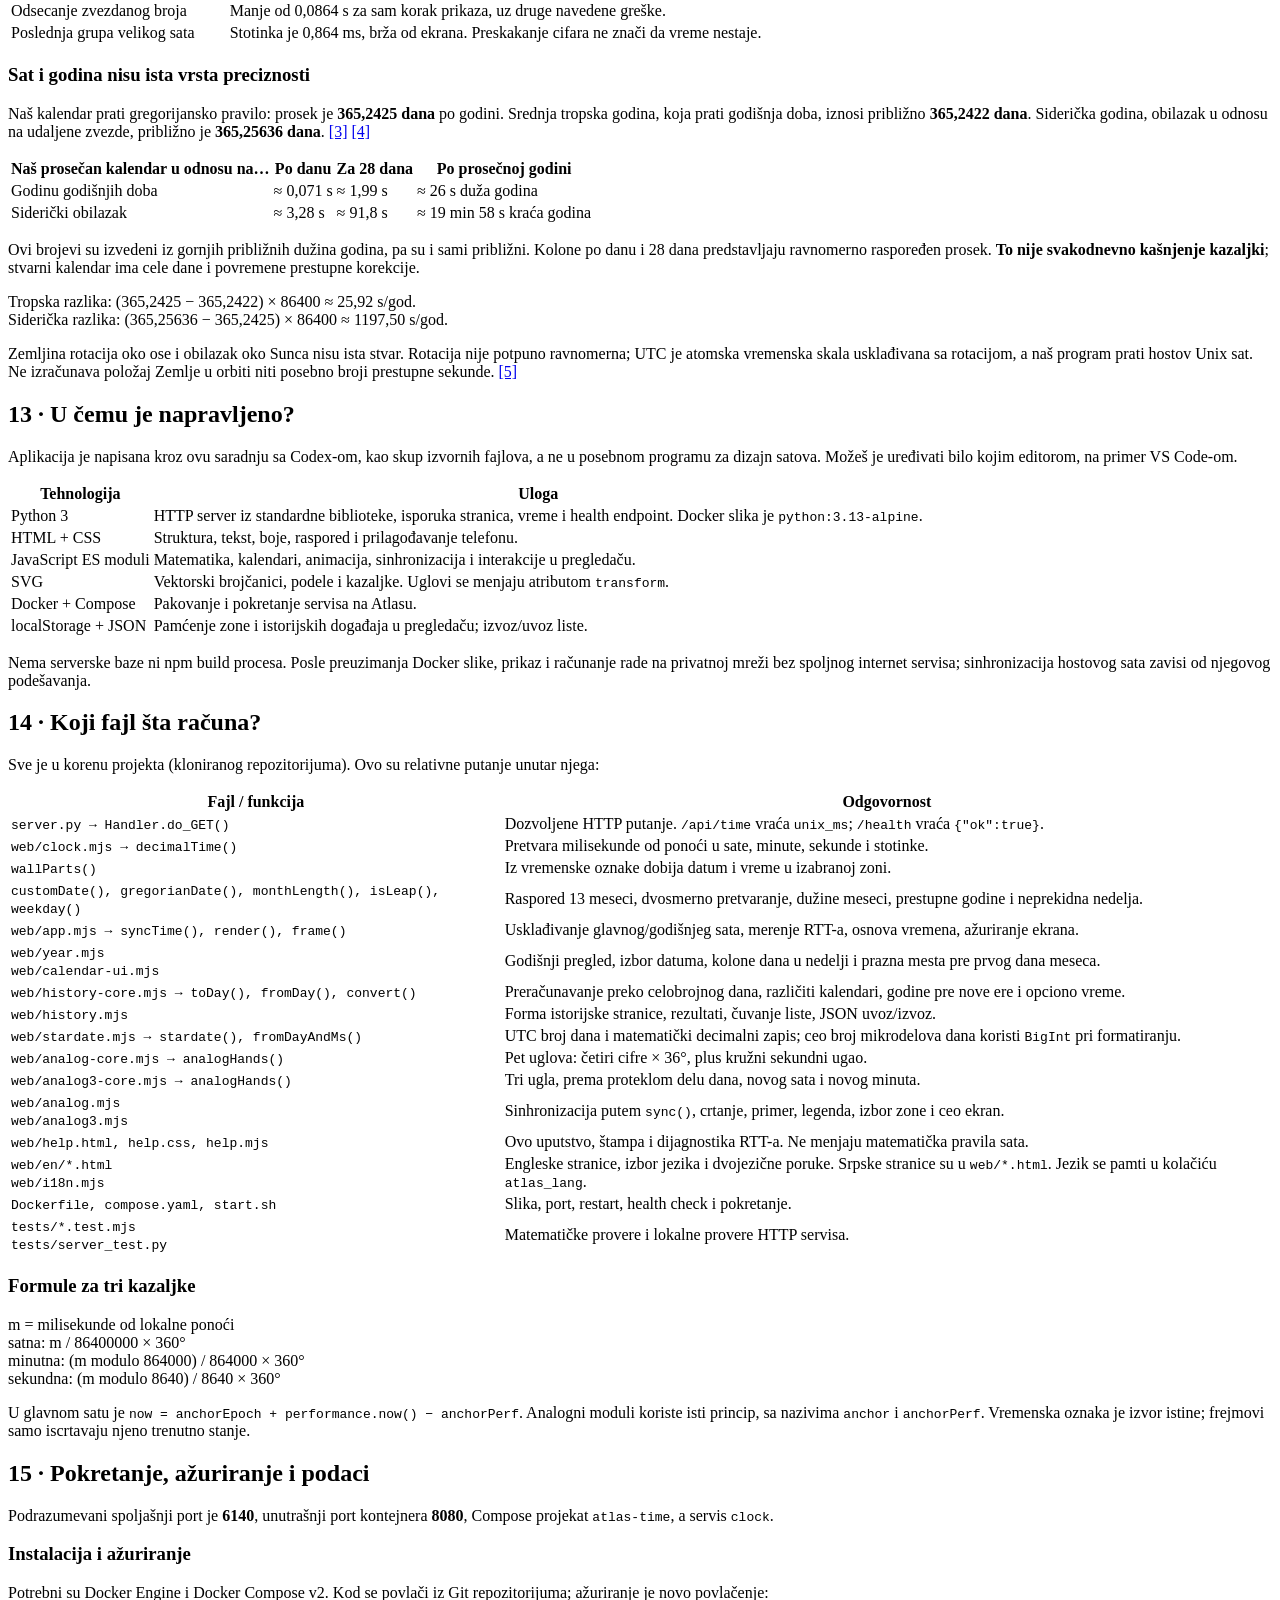
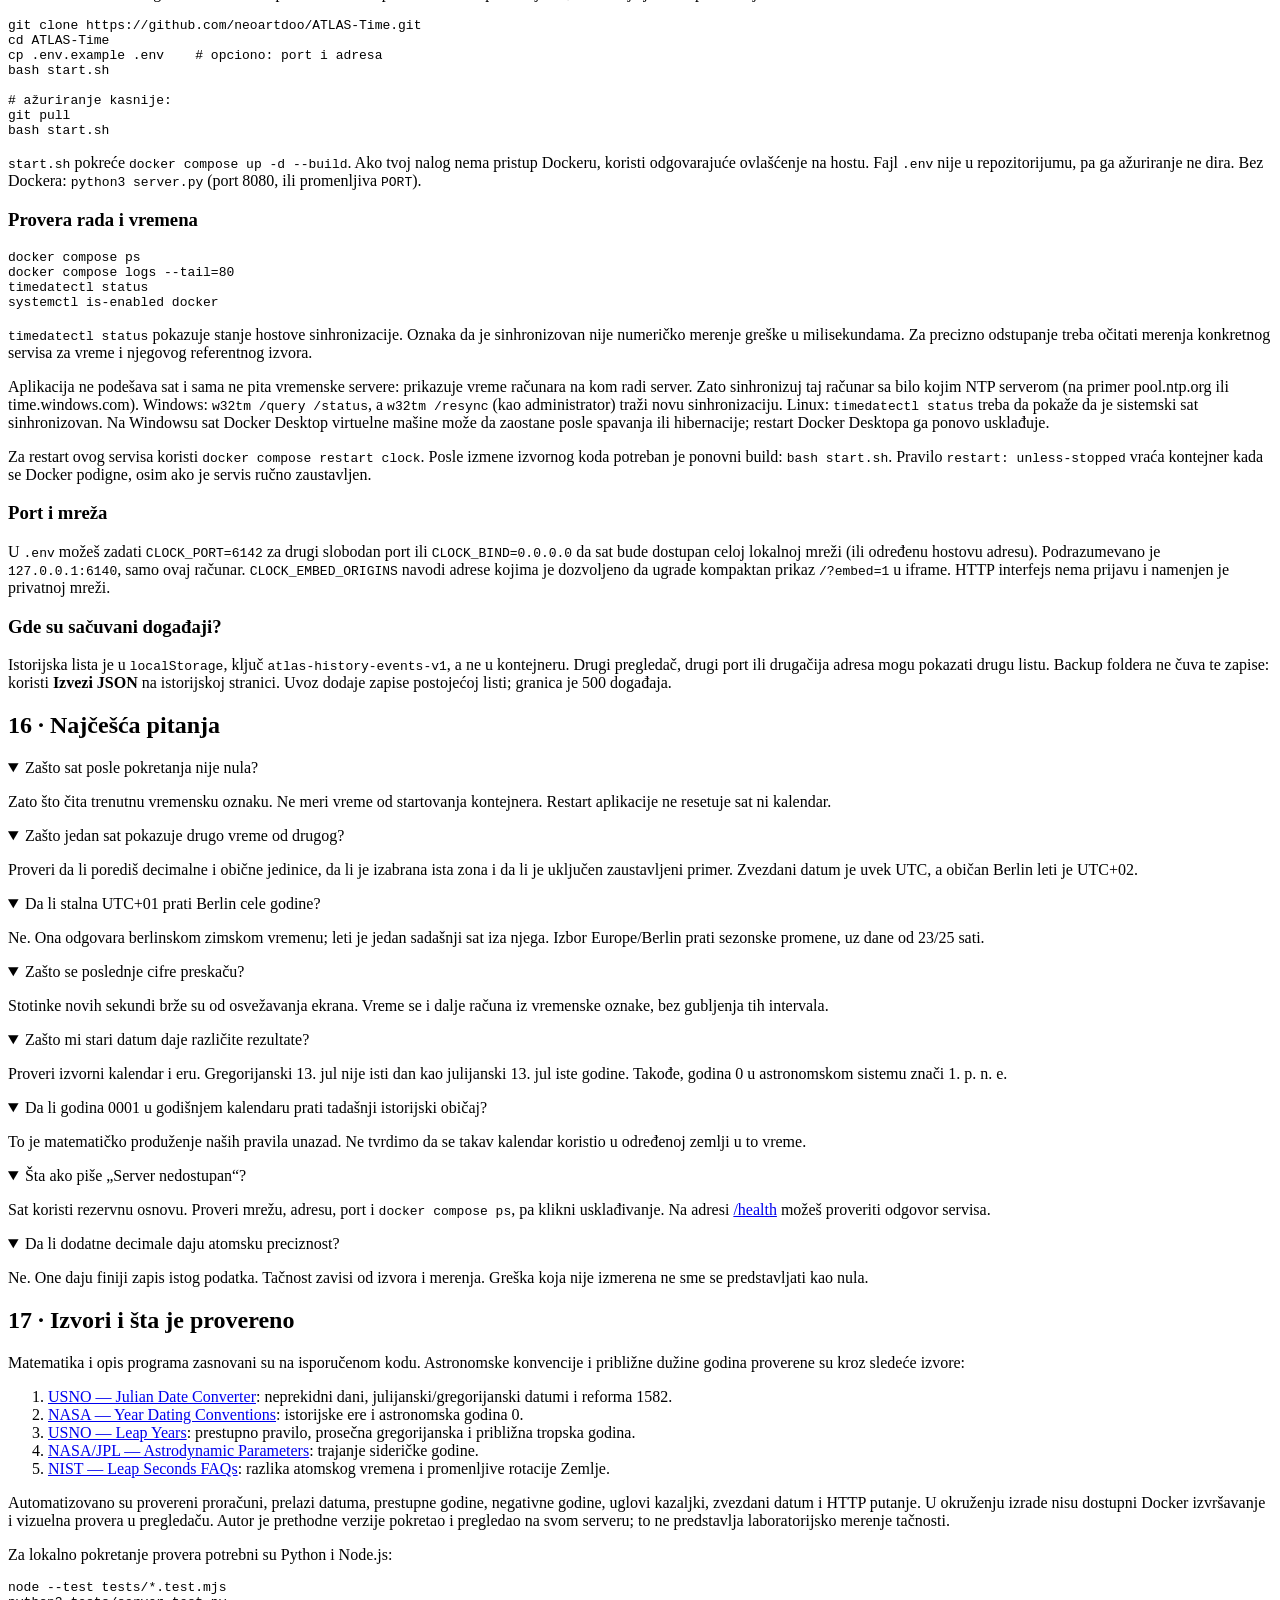
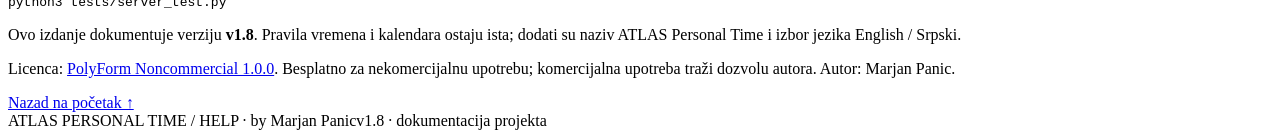
==== commit 16061301: "Add full PolyForm Noncommercial 1.0.0 text; document host clock sync - LICENSE now contains the offi" ====
--- a/web/help.html
+++ b/web/help.html
@@ -68,7 +68,7 @@
 bash start.sh</code></pre><p><code>start.sh</code> pokreće <code>docker compose up -d --build</code>. Ako tvoj nalog nema pristup Dockeru, koristi odgovarajuće ovlašćenje na hostu. Fajl <code>.env</code> nije u repozitorijumu, pa ga ažuriranje ne dira. Bez Dockera: <code>python3 server.py</code> (port 8080, ili promenljiva <code>PORT</code>).</p><h3>Provera rada i vremena</h3><pre><code>docker compose ps
 docker compose logs --tail=80
 timedatectl status
-systemctl is-enabled docker</code></pre><p><code>timedatectl status</code> pokazuje stanje hostove sinhronizacije. Oznaka da je sinhronizovan nije numeričko merenje greške u milisekundama. Za precizno odstupanje treba očitati merenja konkretnog servisa za vreme i njegovog referentnog izvora.</p><p>Za restart ovog servisa koristi <code>docker compose restart clock</code>. Posle izmene izvornog koda potreban je ponovni build: <code>bash start.sh</code>. Pravilo <code>restart: unless-stopped</code> vraća kontejner kada se Docker podigne, osim ako je servis ručno zaustavljen.</p><h3>Port i mreža</h3><p>U <code>.env</code> možeš zadati <code>CLOCK_PORT=6142</code> za drugi slobodan port ili <code>CLOCK_BIND=0.0.0.0</code> da sat bude dostupan celoj lokalnoj mreži (ili određenu hostovu adresu). Podrazumevano je <code>127.0.0.1:6140</code>, samo ovaj računar. <code>CLOCK_EMBED_ORIGINS</code> navodi adrese kojima je dozvoljeno da ugrade kompaktan prikaz <code>/?embed=1</code> u iframe. HTTP interfejs nema prijavu i namenjen je privatnoj mreži.</p><h3>Gde su sačuvani događaji?</h3><p>Istorijska lista je u <code>localStorage</code>, ključ <code>atlas-history-events-v1</code>, a ne u kontejneru. Drugi pregledač, drugi port ili drugačija adresa mogu pokazati drugu listu. Backup foldera ne čuva te zapise: koristi <strong>Izvezi JSON</strong> na istorijskoj stranici. Uvoz dodaje zapise postojećoj listi; granica je 500 događaja.</p></section>
+systemctl is-enabled docker</code></pre><p><code>timedatectl status</code> pokazuje stanje hostove sinhronizacije. Oznaka da je sinhronizovan nije numeričko merenje greške u milisekundama. Za precizno odstupanje treba očitati merenja konkretnog servisa za vreme i njegovog referentnog izvora.</p><p>Aplikacija ne podešava sat i sama ne pita vremenske servere: prikazuje vreme računara na kom radi server. Zato sinhronizuj taj računar sa bilo kojim NTP serverom (na primer pool.ntp.org ili time.windows.com). Windows: <code>w32tm /query /status</code>, a <code>w32tm /resync</code> (kao administrator) traži novu sinhronizaciju. Linux: <code>timedatectl status</code> treba da pokaže da je sistemski sat sinhronizovan. Na Windowsu sat Docker Desktop virtuelne mašine može da zaostane posle spavanja ili hibernacije; restart Docker Desktopa ga ponovo usklađuje.</p><p>Za restart ovog servisa koristi <code>docker compose restart clock</code>. Posle izmene izvornog koda potreban je ponovni build: <code>bash start.sh</code>. Pravilo <code>restart: unless-stopped</code> vraća kontejner kada se Docker podigne, osim ako je servis ručno zaustavljen.</p><h3>Port i mreža</h3><p>U <code>.env</code> možeš zadati <code>CLOCK_PORT=6142</code> za drugi slobodan port ili <code>CLOCK_BIND=0.0.0.0</code> da sat bude dostupan celoj lokalnoj mreži (ili određenu hostovu adresu). Podrazumevano je <code>127.0.0.1:6140</code>, samo ovaj računar. <code>CLOCK_EMBED_ORIGINS</code> navodi adrese kojima je dozvoljeno da ugrade kompaktan prikaz <code>/?embed=1</code> u iframe. HTTP interfejs nema prijavu i namenjen je privatnoj mreži.</p><h3>Gde su sačuvani događaji?</h3><p>Istorijska lista je u <code>localStorage</code>, ključ <code>atlas-history-events-v1</code>, a ne u kontejneru. Drugi pregledač, drugi port ili drugačija adresa mogu pokazati drugu listu. Backup foldera ne čuva te zapise: koristi <strong>Izvezi JSON</strong> na istorijskoj stranici. Uvoz dodaje zapise postojećoj listi; granica je 500 događaja.</p></section>
 
 <section class="help-section" id="faq"><h2>16 · Najčešća pitanja</h2><details open><summary>Zašto sat posle pokretanja nije nula?</summary><p>Zato što čita trenutnu vremensku oznaku. Ne meri vreme od startovanja kontejnera. Restart aplikacije ne resetuje sat ni kalendar.</p></details><details open><summary>Zašto jedan sat pokazuje drugo vreme od drugog?</summary><p>Proveri da li porediš decimalne i obične jedinice, da li je izabrana ista zona i da li je uključen zaustavljeni primer. Zvezdani datum je uvek UTC, a običan Berlin leti je UTC+02.</p></details><details open><summary>Da li stalna UTC+01 prati Berlin cele godine?</summary><p>Ne. Ona odgovara berlinskom zimskom vremenu; leti je jedan sadašnji sat iza njega. Izbor Europe/Berlin prati sezonske promene, uz dane od 23/25 sati.</p></details><details open><summary>Zašto se poslednje cifre preskaču?</summary><p>Stotinke novih sekundi brže su od osvežavanja ekrana. Vreme se i dalje računa iz vremenske oznake, bez gubljenja tih intervala.</p></details><details open><summary>Zašto mi stari datum daje različite rezultate?</summary><p>Proveri izvorni kalendar i eru. Gregorijanski 13. jul nije isti dan kao julijanski 13. jul iste godine. Takođe, godina 0 u astronomskom sistemu znači 1. p. n. e.</p></details><details open><summary>Da li godina 0001 u godišnjem kalendaru prati tadašnji istorijski običaj?</summary><p>To je matematičko produženje naših pravila unazad. Ne tvrdimo da se takav kalendar koristio u određenoj zemlji u to vreme.</p></details><details open><summary>Šta ako piše „Server nedostupan“?</summary><p>Sat koristi rezervnu osnovu. Proveri mrežu, adresu, port i <code>docker compose ps</code>, pa klikni usklađivanje. Na adresi <a href="/health">/health</a> možeš proveriti odgovor servisa.</p></details><details open><summary>Da li dodatne decimale daju atomsku preciznost?</summary><p>Ne. One daju finiji zapis istog podatka. Tačnost zavisi od izvora i merenja. Greška koja nije izmerena ne sme se predstavljati kao nula.</p></details></section>
 
